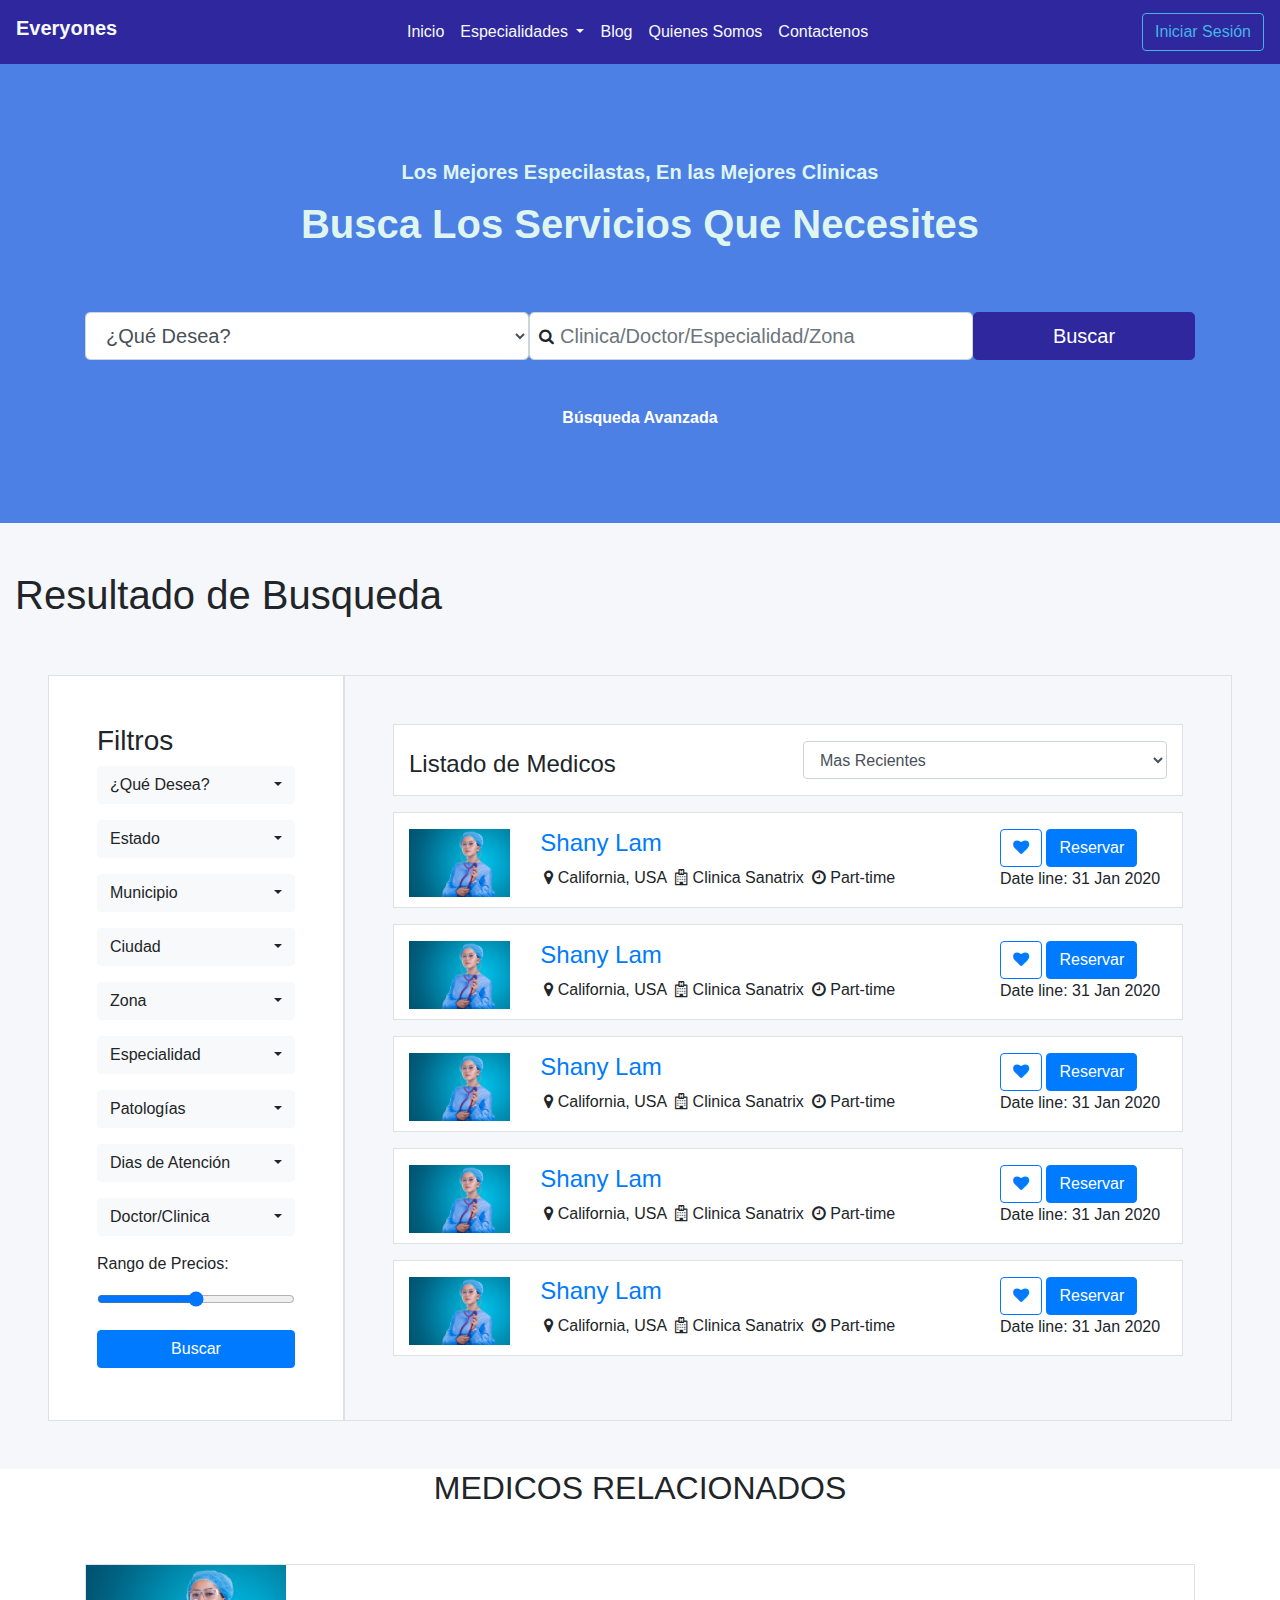
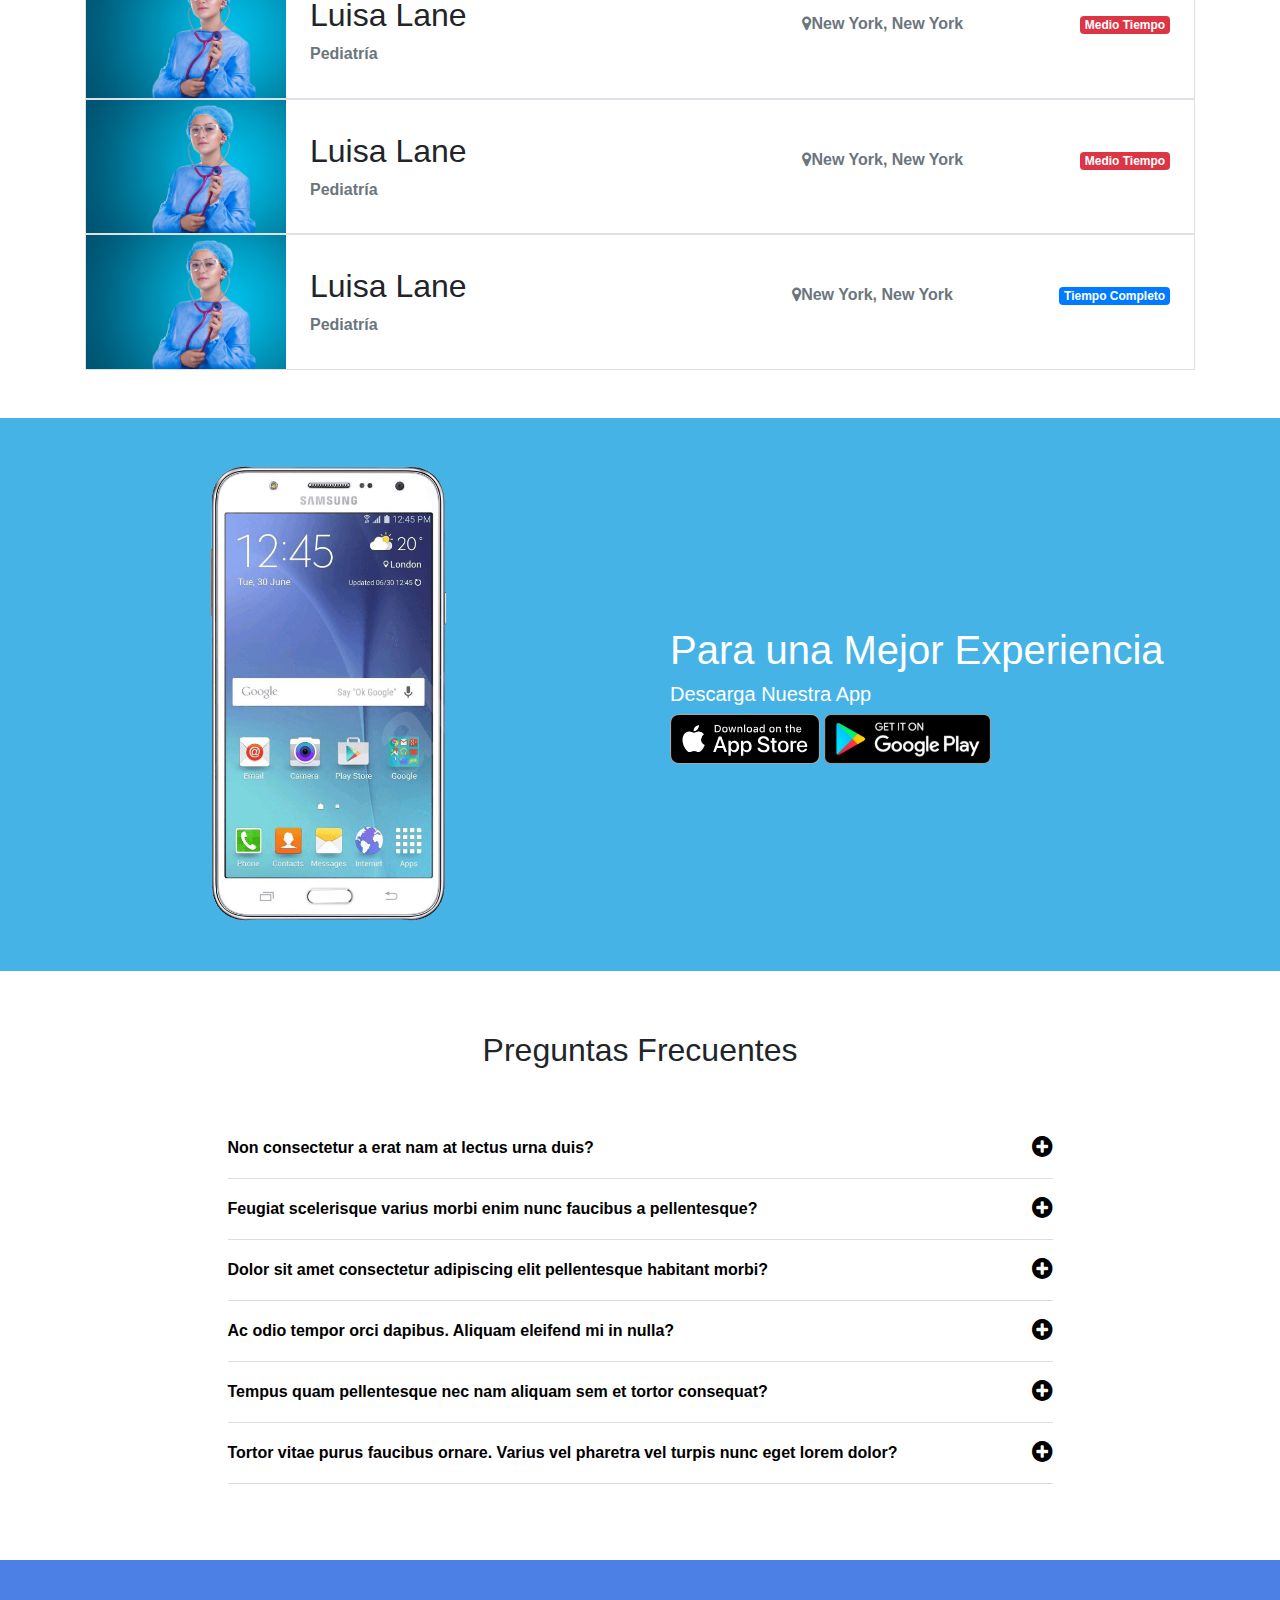
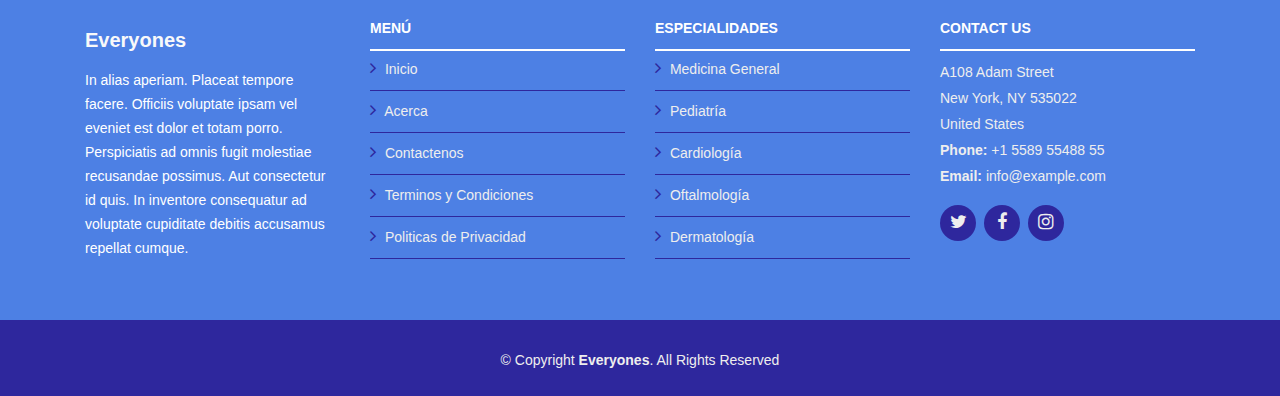
==== busqueda.html @ dac0812a "first commit" ====
<!DOCTYPE html>
<html lang="en">
<head>
    <meta charset="UTF-8">
    <meta name="viewport" content="width=device-width, initial-scale=1.0">
    <meta http-equiv="X-UA-Compatible" content="ie=edge">
    <!--<link rel="stylesheet" href="lib/chosen_v1.8.7/docsupport/style.css">
    <link rel="stylesheet" href="lib/chosen_v1.8.7/docsupport/prism.css">
    <link rel="stylesheet" href="lib/chosen_v1.8.7/chosen.css">-->
    <link rel="stylesheet" href="css/bootstrap-select.css">
    <link rel="stylesheet" href="css/bootstrap.min.css">
    <link rel="stylesheet" href="css/font-awesome.min.css">
    <link rel="stylesheet" href="css/slider.css">
    <link href="lib/owlcarousel/assets/owl.carousel.min.css" rel="stylesheet">
    <link rel="stylesheet" href="css/styles.css">
    <title>Document</title>
</head>
<body>

    <!--header navbar-->
    <nav class="navbar navbar-expand-lg navbar-dark  bg-color-1 sticky-top">
      <a class="navbar-brand h1 text-light font-weight-bold" href="#">Everyones</a>
      <button class="navbar-toggler" type="button" data-toggle="collapse" data-target="#navbarSupportedContent" aria-controls="navbarSupportedContent" aria-expanded="false" aria-label="Toggle navigation">
        <span class="navbar-toggler-icon"></span>
      </button>
    
      <div class="collapse navbar-collapse" id="navbarSupportedContent">
        <ul class="navbar-nav mx-auto">
          <li class="nav-item active ">
            <a class="nav-link text-light" href="#">Inicio <span class="sr-only">(current)</span></a>
          </li>
          <li class="nav-item dropdown">
                  <a class="nav-link dropdown-toggle text-light" href="#" id="navbarDropdown" role="button" data-toggle="dropdown" aria-haspopup="true" aria-expanded="false">
                    Especialidades
                  </a>
                  <div class="dropdown-menu bg-color-1" aria-labelledby="navbarDropdown">
                    <a class="dropdown-item text-light" href="busqueda.html">Medicina General</a>
                    <a class="dropdown-item text-light" href="busqueda.html">Cardíologia</a>
                    <a class="dropdown-item text-light" href="busqueda.html">Oftalmologia</a>
                    <a class="dropdown-item text-light" href="busqueda.html">Medicina Interna</a>
                    <a class="dropdown-item text-light" href="busqueda.html">Odontología</a>
                    <a class="dropdown-item text-light" href="busqueda.html">Pediatría</a>
                    
                  </div>
                </li>
          
          
          <li class="nav-item">
                  <a class="nav-link text-light" href="#">Blog</a>
          </li>
          <li class="nav-item">
                  <a class="nav-link text-light" href="quienes_somos.html">Quienes Somos</a>
          </li>
          <li class="nav-item">
                  <a class="nav-link text-light" href="#">Contactenos</a>
          </li>
          
          <li class="nav-item dropdown">
        </ul>
        <div class="form-inline my-2 my-lg-0">
          
          <button class="btn btn-outline-color-3 my-2 my-sm-0" data-toggle="modal" data-target="#exampleModal">Iniciar Sesión</button>
        </div>
      </div>
    </nav>
              <!--header navbar-->
              
              
              <!--Hero-->
              <div class="hero bg-color-2 py-5">
                <h5 class="text-center text-color-4 font-weight-bold mt-5">Los Mejores Especilastas, En las Mejores Clinicas</h5>
                <h1 class="text-center text-color-4 font-weight-bold mt-3">Busca Los Servicios Que Necesites</h1>
              
              <!--Buscador-->
                
                <div class="buscador mt-3  py-5 mx-auto text-center form-inline container">
                  
                 
                 <select name="" placeholder="" id="qDesea" class="form-control form-control-lg w-40">
                  <option hidden selected>¿Qué Desea?</option>
                  <option value="">Cita Medica</option>
                  <option value="">Examenes Medicos</option>
                </select> 
                <select name="" id="qCiudad" hidden class="form-control form-control-lg w-25">
                  <option hidden selected>¿En Cual Ciudad?</option>
                  <option value="">Caracas</option>
                  <option value="">Maracay</option>
                  <option value="">Valencia</option>
                  <option value="">La Guaira</option>
                  <option value="">Maracaibo</option>
                </select>
                <div class="form-group has-feedback w-40">
                  <i class="fa fa-search form-control-feedback"></i>
                  <input type="text" class="form-control form-control-lg espacio-lupa w-100" placeholder="Clinica/Doctor/Especialidad/Zona">
                </div>
                    <button class="btn btn-color-1 w-20 btn-lg">Buscar</button>
                </div>
                <h6 class="text-center text-color-4 font-weight-bold mb-5"><a href="" class="text-white">Búsqueda Avanzada</a></h6>
              </div>
              
                <!--Buscador-->

              </div>
              <!--Hero-->



              <div class="container-fluid detalle-busqueda bg-color-4"><!--Detalle Busqueda-->
                <h1 class="pt-5">Resultado de Busqueda</h1>
                <div class="row p-md-5">
                  <div class="col-lg-3 bg-white p-5 border">
                            <h3>Filtros</h3>
                            <form action="#" class="">
                                <div class="row">
                                  <div class="col-12">
                                    <div class="form-group">
                                        <select class="selectpicker form-control" data-live-search="true">
                                            <option option hidden selected>¿Qué Desea?</option>
                                            <option>Cita Medica</option>
                                            <option>Examenes Medicos</option>
                                        </select>
                                    </div>
                                </div>
                                
                                    <div class="col-12">
                                        <div class="form-group">
                                          <select class="selectpicker form-control" data-live-search="true">
                                            <option option hidden selected>Estado</option>
                                            <option>Distrito Capital</option>
                                            <option>Zulia</option>
                                            <option>Carabobo</option>
                                          </select>
                                        </div>
                                    </div>
                                    <div class="col-12">
                                      <div class="form-group">
                                        <select class="selectpicker form-control" data-live-search="true">
                                          <option option hidden selected>Municipio</option>
                                          <option>Libertador</option>
                                          <option>Chacao</option>
                                          <option>Sucre</option>
                                        </select>
                                      </div>
                                  </div>
                                  <div class="col-12">
                                    <div class="form-group">
                                      <select class="selectpicker form-control" data-live-search="true">
                                        <option option hidden selected>Ciudad</option>
                                            <option>Caracas</option>
                                            <option>Maracaibo</option>
                                        </select>
                                    </div>
                                </div>
                                <div class="col-12">
                                  <div class="form-group">
                                    <select class="selectpicker form-control" data-live-search="true">
                                          <option option hidden selected>Zona</option>
                                          <option>Chacao</option>
                                          <option>El Recreo</option>
                                      </select>
                                  </div>
                                </div>
                                    <div class="col-12">
                                        <div class="form-group">
                                          <select class="selectpicker form-control" data-live-search="true">
                                            <option option hidden selected>Especialidad</option>
                                                <option>Especialidad 2</option>
                                                <option>Especialidad 3</option>
                                            </select>
                                        </div>
                                    </div>
                                    <div class="col-12">
                                      <div class="form-group">
                                        <select class="selectpicker form-control" data-live-search="true">
                                            <option option hidden selected>Patologías</option>
                                              <option>Patologia 1</option>
                                              <option>Patologia 2</option>
                                              <option>Patologia 3</option>
                                          </select>
                                      </div>
                                  </div>
                                    
                                    <div class="col-12">
                                        <div class="form-group">
                                          <select class="selectpicker form-control" multiple data-live-search="true">
                                                <option hidden selected>Dias de Atención</option>
                                                <option>Lunes</option>
                                                <option>Martes</option>
                                            </select>
                                        </div>
                                    </div>
                                    
                                    <div class="col-12">
                                      <div class="form-group">
                                        <select class="selectpicker form-control" multiple data-live-search="true">
                                              <option hidden selected>Doctor/Clinica</option>
                                              <option>Clinica Avila</option>
                                              <option>Doctor Mengueche</option>
                                          </select>
                                      </div>
                                  </div>

                                    
                                    <div class="col-12">
                                        <label for="">Rango de Precios:</label>
                                        <input type="range" id="" readonly="" class="form-control">
                                    </div>
                                    
                                    <div class="col-12 mt-3">
                                      <button class="btn btn-primary btn-block" type="submit">Buscar</button>
                                  </div>
                                </div>
                            </form>   
                </div>

                <div class="col-lg-9 bg-color-4 p-5 border">
                  <div class="container bg-white pt-3 border">
                      <div class="row align-items-center ">
                          <div class="col-md-6">
                              <h4>Listado de Medicos</h4>
                          </div>
                          <div class="col-md-6">
                              <div class=" d-flex justify-content-end form-group">
                                  <select class="form-control">
                                      <option data-display="Most Recent">Mas Recientes</option>
                                      <option value="1">Marketer</option>
                                      <option value="2">Wordpress </option>
                                      <option value="4">Designer</option>
                                  </select>
                              </div>
                          </div>
                      </div>
                    </div>

                    <div class="container bg-white pt-3 border my-3">
                      <div class="row">
                    
                                <div class="col-2">
                                    <img src="img/nurse-2141808_1920.jpg" alt="" class="img-fluid">
                                </div>

                                <div class="col-7">
                                    <a href="job_details.html"><h4>Shany Lam</h4></a>
                                    <div class="links_locat d-flex align-items-center">
                                        <div class="px-1">
                                            <p> <i class="fa fa-map-marker"></i> California, USA</p>
                                        </div>
                                        <div class="px-1">
                                          <p> <i class="fa fa-hospital-o"></i> Clinica Sanatrix</p>
                                        </div>
                                        <div class="px-1">
                                            <p> <i class="fa fa-clock-o"></i> Part-time</p>
                                        </div>
                                    </div>
                                </div>

                                <div class="col-3">
                                    <div class="apply_now">
                                        <a class="btn btn-outline-primary" href="#"> <i class="fa fa-heart"></i> </a>
                                        <a href="job_details.html" class="btn btn-primary">Reservar</a>
                                    </div>
                                    <div class="date">
                                        <p>Date line: 31 Jan 2020</p>
                                    </div>
                                </div>
                        </div>   
                        </div>

                        <div class="container bg-white pt-3 border my-3">
                            <div class="row">
                          
                                      <div class="col-2">
                                          <img src="img/nurse-2141808_1920.jpg" alt="" class="img-fluid">
                                      </div>
      
                                      <div class="col-7">
                                          <a href="job_details.html"><h4>Shany Lam</h4></a>
                                          <div class="links_locat d-flex align-items-center">
                                            <div class="px-1">
                                                <p> <i class="fa fa-map-marker"></i> California, USA</p>
                                            </div>
                                            <div class="px-1">
                                              <p> <i class="fa fa-hospital-o"></i> Clinica Sanatrix</p>
                                            </div>
                                            <div class="px-1">
                                                <p> <i class="fa fa-clock-o"></i> Part-time</p>
                                            </div>
                                        </div>
                                      </div>
      
                                      <div class="col-3">
                                          <div class="apply_now">
                                              <a class="btn btn-outline-primary" href="#"> <i class="fa fa-heart"></i> </a>
                                              <a href="job_details.html" class="btn btn-primary">Reservar</a>
                                          </div>
                                          <div class="date">
                                              <p>Date line: 31 Jan 2020</p>
                                          </div>
                                      </div>
                              </div>   
                              </div>

                              <div class="container bg-white pt-3 border my-3">
                                  <div class="row">
                                
                                            <div class="col-2">
                                                <img src="img/nurse-2141808_1920.jpg" alt="" class="img-fluid">
                                            </div>
            
                                            <div class="col-7">
                                                <a href="job_details.html"><h4>Shany Lam</h4></a>
                                                <div class="links_locat d-flex align-items-center">
                                                  <div class="px-1">
                                                      <p> <i class="fa fa-map-marker"></i> California, USA</p>
                                                  </div>
                                                  <div class="px-1">
                                                    <p> <i class="fa fa-hospital-o"></i> Clinica Sanatrix</p>
                                                  </div>
                                                  <div class="px-1">
                                                      <p> <i class="fa fa-clock-o"></i> Part-time</p>
                                                  </div>
                                              </div>
                                            </div>
            
                                            <div class="col-3">
                                                <div class="apply_now">
                                                    <a class="btn btn-outline-primary" href="#"> <i class="fa fa-heart"></i> </a>
                                                    <a href="job_details.html" class="btn btn-primary">Reservar</a>
                                                </div>
                                                <div class="date">
                                                    <p>Date line: 31 Jan 2020</p>
                                                </div>
                                            </div>
                                    </div>   
                                    </div>

                                    <div class="container bg-white pt-3 border my-3">
                                        <div class="row">
                                      
                                                  <div class="col-2">
                                                      <img src="img/nurse-2141808_1920.jpg" alt="" class="img-fluid">
                                                  </div>
                  
                                                  <div class="col-7">
                                                      <a href="job_details.html"><h4>Shany Lam</h4></a>
                                                      <div class="links_locat d-flex align-items-center">
                                                        <div class="px-1">
                                                            <p> <i class="fa fa-map-marker"></i> California, USA</p>
                                                        </div>
                                                        <div class="px-1">
                                                          <p> <i class="fa fa-hospital-o"></i> Clinica Sanatrix</p>
                                                        </div>
                                                        <div class="px-1">
                                                            <p> <i class="fa fa-clock-o"></i> Part-time</p>
                                                        </div>
                                                    </div>
                                                  </div>
                  
                                                  <div class="col-3">
                                                      <div class="apply_now">
                                                          <a class="btn btn-outline-primary" href="#"> <i class="fa fa-heart"></i> </a>
                                                          <a href="job_details.html" class="btn btn-primary">Reservar</a>
                                                      </div>
                                                      <div class="date">
                                                          <p>Date line: 31 Jan 2020</p>
                                                      </div>
                                                  </div>
                                          </div>   
                                          </div>

                                          <div class="container bg-white pt-3 border my-3">
                                              <div class="row">
                                            
                                                        <div class="col-2">
                                                            <img src="img/nurse-2141808_1920.jpg" alt="" class="img-fluid">
                                                        </div>
                        
                                                        <div class="col-7">
                                                            <a href="job_details.html"><h4>Shany Lam</h4></a>
                                                            <div class="links_locat d-flex align-items-center">
                                                              <div class="px-1">
                                                                  <p> <i class="fa fa-map-marker"></i> California, USA</p>
                                                              </div>
                                                              <div class="px-1">
                                                                <p> <i class="fa fa-hospital-o"></i> Clinica Sanatrix</p>
                                                              </div>
                                                              <div class="px-1">
                                                                  <p> <i class="fa fa-clock-o"></i> Part-time</p>
                                                              </div>
                                                          </div>
                                                        </div>
                        
                                                        <div class="col-3">
                                                            <div class="apply_now">
                                                                <a class="btn btn-outline-primary" href="#"> <i class="fa fa-heart"></i> </a>
                                                                <a href="job_details.html" class="btn btn-primary">Reservar</a>
                                                            </div>
                                                            <div class="date">
                                                                <p>Date line: 31 Jan 2020</p>
                                                            </div>
                                                        </div>
                                                </div>   
                                                </div>















                      </div>

                    </div>
                  

                </div>

                </div>
                
              </div><!--Detalle Busqueda-->

              <!--Medicos Relacionados-->
              <section class="recomendados" id="">
                <div class="container">
          
                  <div class="row mb-5 justify-content-center">
                    <div class="col-md-7 text-center">
                      <h2 class=" mb-2 text-uppercase">Medicos Relacionados</h2>
                    </div>
                  </div>
                  
                  <ul class="mb-5 pl-0 ">
                    <li class=" d-block d-sm-flex pb-3 pb-sm-0 align-items-center border">
                      <a href="#"></a>
                      <div class="logo">
                        <img src="img/nurse-2141808_1920.jpg" alt="Image" class="img-fluid">
                      </div>
          
                      <div class=" d-sm-flex w-100 justify-content-between mx-4">
                        <div class=" w-50 mb-3 mb-sm-0">
                          <h2>Luisa Lane</h2>
                          <strong class="text-muted">Pediatría</strong>
                        </div>
                        <div class=" mb-3 mb-sm-0  w-25 py-3">
                          <i class="fa fa-map-marker text-muted"> </i><strong class="text-muted">New York, New York</strong> 
                        </div>
                        <div class="py-3">
                          <span class="badge badge-danger">Medio Tiempo</span>
                        </div>
                      </div>
                      
                    </li>

                    <li class=" d-block d-sm-flex pb-3 pb-sm-0 align-items-center border">
                      <a href="#"></a>
                      <div class="logo">
                        <img src="img/nurse-2141808_1920.jpg" alt="Image" class="img-fluid">
                      </div>
          
                      <div class=" d-sm-flex w-100 justify-content-between mx-4">
                        <div class=" w-50 mb-3 mb-sm-0">
                          <h2>Luisa Lane</h2>
                          <strong class="text-muted">Pediatría</strong>
                        </div>
                        <div class=" mb-3 mb-sm-0  w-25 py-3">
                          <i class="fa fa-map-marker text-muted"> </i><strong class="text-muted">New York, New York</strong> 
                        </div>
                        <div class="py-3">
                          <span class="badge badge-danger">Medio Tiempo</span>
                        </div>
                      </div>
                      
                    </li>

                    <li class=" d-block d-sm-flex pb-3 pb-sm-0 align-items-center border">
                      <a href="#"></a>
                      <div class="logo">
                        <img src="img/nurse-2141808_1920.jpg" alt="Image" class="img-fluid">
                      </div>
          
                      <div class=" d-sm-flex w-100 justify-content-between mx-4">
                        <div class=" w-50 mb-3 mb-sm-0">
                          <h2>Luisa Lane</h2>
                          <strong class="text-muted">Pediatría</strong>
                        </div>
                        <div class=" mb-3 mb-sm-0  w-25 py-3">
                          <i class="fa fa-map-marker text-muted"> </i><strong class="text-muted">New York, New York</strong> 
                        </div>
                        <div class="py-3">
                          <span class="badge badge-primary">Tiempo Completo</span>
                        </div>
                      </div>
                      
                    </li>
                      
                  </ul>
          
                  
          
                </div>
              </section>
              <!--Medicos Relacionados-->
              
    

              

              
              


              

                


              
              <div class="container-fluid py-5 app-banner bg-color-3"><!--App Banner-->
                <div class="row">
                  <div class="col-md-6">
                    <img src="img/image1.png" alt="" srcset="" class="img-fluid">
                  </div>
                  <div class="col-md-6 my-md-auto">
                    <div class="col-12">
                      <h1 class="text-white text-center text-md-left">Para una Mejor Experiencia</h1>
                      <h5 class="text-white text-center text-md-left">Descarga Nuestra App</h5>
                    </div>
                    
                    
                      <div class="col-12 text-center text-md-left">
                          <img src="img/apple-store_app-store-es.svg" alt="" srcset="" class="img-fluid">
                          <img src="img/play-store_play-store-es.svg" alt="" srcset="" class="img-fluid">
                      </div>
                      
                    
                    
                    
                  </div>
                </div>
              </div><!--App Banner-->



              <section id="faq" class="wow fadeInUp">

                <div class="container">
          
                  <div class="section-header">
                    <h2 class="text-center mb-5">Preguntas Frecuentes </h2>
                  </div>
          
                  <div class="row justify-content-center">
                    <div class="col-lg-9">
                        <ul id="faq-list">
          
                          <li>
                            <a data-toggle="collapse" class="collapsed" href="#faq1">Non consectetur a erat nam at lectus urna duis? <i class="fa fa-minus-circle"></i></a>
                            <div id="faq1" class="collapse" data-parent="#faq-list">
                              <p>
                                Feugiat pretium nibh ipsum consequat. Tempus iaculis urna id volutpat lacus laoreet non curabitur gravida. Venenatis lectus magna fringilla urna porttitor rhoncus dolor purus non.
                              </p>
                            </div>
                          </li>
                
                          <li>
                            <a data-toggle="collapse" href="#faq2" class="collapsed">Feugiat scelerisque varius morbi enim nunc faucibus a pellentesque? <i class="fa fa-minus-circle"></i></a>
                            <div id="faq2" class="collapse" data-parent="#faq-list">
                              <p>
                                Dolor sit amet consectetur adipiscing elit pellentesque habitant morbi. Id interdum velit laoreet id donec ultrices. Fringilla phasellus faucibus scelerisque eleifend donec pretium. Est pellentesque elit ullamcorper dignissim. Mauris ultrices eros in cursus turpis massa tincidunt dui.
                              </p>
                            </div>
                          </li>
                
                          <li>
                            <a data-toggle="collapse" href="#faq3" class="collapsed">Dolor sit amet consectetur adipiscing elit pellentesque habitant morbi? <i class="fa fa-minus-circle"></i></a>
                            <div id="faq3" class="collapse" data-parent="#faq-list">
                              <p>
                                Eleifend mi in nulla posuere sollicitudin aliquam ultrices sagittis orci. Faucibus pulvinar elementum integer enim. Sem nulla pharetra diam sit amet nisl suscipit. Rutrum tellus pellentesque eu tincidunt. Lectus urna duis convallis convallis tellus. Urna molestie at elementum eu facilisis sed odio morbi quis
                              </p>
                            </div>
                          </li>
                
                          <li>
                            <a data-toggle="collapse" href="#faq4" class="collapsed">Ac odio tempor orci dapibus. Aliquam eleifend mi in nulla? <i class="fa fa-minus-circle"></i></a>
                            <div id="faq4" class="collapse" data-parent="#faq-list">
                              <p>
                                Dolor sit amet consectetur adipiscing elit pellentesque habitant morbi. Id interdum velit laoreet id donec ultrices. Fringilla phasellus faucibus scelerisque eleifend donec pretium. Est pellentesque elit ullamcorper dignissim. Mauris ultrices eros in cursus turpis massa tincidunt dui.
                              </p>
                            </div>
                          </li>
                
                          <li>
                            <a data-toggle="collapse" href="#faq5" class="collapsed">Tempus quam pellentesque nec nam aliquam sem et tortor consequat? <i class="fa fa-minus-circle"></i></a>
                            <div id="faq5" class="collapse" data-parent="#faq-list">
                              <p>
                                Molestie a iaculis at erat pellentesque adipiscing commodo. Dignissim suspendisse in est ante in. Nunc vel risus commodo viverra maecenas accumsan. Sit amet nisl suscipit adipiscing bibendum est. Purus gravida quis blandit turpis cursus in
                              </p>
                            </div>
                          </li>
                
                          <li>
                            <a data-toggle="collapse" href="#faq6" class="collapsed">Tortor vitae purus faucibus ornare. Varius vel pharetra vel turpis nunc eget lorem dolor? <i class="fa fa-minus-circle"></i></a>
                            <div id="faq6" class="collapse" data-parent="#faq-list">
                              <p>
                                Laoreet sit amet cursus sit amet dictum sit amet justo. Mauris vitae ultricies leo integer malesuada nunc vel. Tincidunt eget nullam non nisi est sit amet. Turpis nunc eget lorem dolor sed. Ut venenatis tellus in metus vulputate eu scelerisque. Pellentesque diam volutpat commodo sed egestas egestas fringilla phasellus faucibus. Nibh tellus molestie nunc non blandit massa enim nec.
                              </p>
                            </div>
                          </li>
                
                        </ul>
                    </div>
                  </div>
          
                </div>
          
              </section>

              <!--==========================
    Footer
  ============================-->
  <footer id="footer">
    <div class="footer-top">
      <div class="container">
        <div class="row">

          <div class="col-lg-3 col-md-6 footer-info">
            <a class="navbar-brand h1 text-light font-weight-bold" href="#">Everyones</a>
            <p>In alias aperiam. Placeat tempore facere. Officiis voluptate ipsam vel eveniet est dolor et totam porro. Perspiciatis ad omnis fugit molestiae recusandae possimus. Aut consectetur id quis. In inventore consequatur ad voluptate cupiditate debitis accusamus repellat cumque.</p>
          </div>

          <div class="col-lg-3 col-md-6 footer-links">
            <h4>Menú</h4>
            <ul>
              <li><i class="fa fa-angle-right"></i> <a href="#">Inicio</a></li>
              <li><i class="fa fa-angle-right"></i> <a href="#">Acerca</a></li>
              <li><i class="fa fa-angle-right"></i> <a href="#">Contactenos</a></li>
              <li><i class="fa fa-angle-right"></i> <a href="#">Terminos y Condiciones</a></li>
              <li><i class="fa fa-angle-right"></i> <a href="#">Politicas de Privacidad</a></li>
            </ul>
          </div>

          <div class="col-lg-3 col-md-6 footer-links">
            <h4>Especialidades</h4>
            <ul>
              <li><i class="fa fa-angle-right"></i> <a href="#">Medicina General</a></li>
              <li><i class="fa fa-angle-right"></i> <a href="#">Pediatría</a></li>
              <li><i class="fa fa-angle-right"></i> <a href="#">Cardiología</a></li>
              <li><i class="fa fa-angle-right"></i> <a href="#">Oftalmología</a></li>
              <li><i class="fa fa-angle-right"></i> <a href="#">Dermatología</a></li>
            </ul>
          </div>

          <div class="col-lg-3 col-md-6 footer-contact">
            <h4>Contact Us</h4>
            <p>
              A108 Adam Street <br>
              New York, NY 535022<br>
              United States <br>
              <strong>Phone:</strong> +1 5589 55488 55<br>
              <strong>Email:</strong> info@example.com<br>
            </p>

            <div class="social-links">
              <a href="#" class="twitter"><i class="fa fa-twitter"></i></a>
              <a href="#" class="facebook"><i class="fa fa-facebook"></i></a>
              <a href="#" class="instagram"><i class="fa fa-instagram"></i></a>
              
            </div>

          </div>

        </div>
      </div>
    </div>

    <div class="container">
      <div class="copyright">
        &copy; Copyright <strong>Everyones</strong>. All Rights Reserved
      </div>
      
    </div>
  </footer><!-- #footer -->


              
          <!-- Modal -->
          <div class="modal fade" id="exampleModal" tabindex="-1" role="dialog" aria-labelledby="exampleModalLabel" aria-hidden="true">
            <div class="modal-dialog" role="document">
                <div class="modal-content">
                    <div class="modal-header">
                        <button type="button" class="close" data-dismiss="modal" aria-label="Close">
                        <span aria-hidden="true">&times;</span>
                        </button>
                    </div>
                    <div class="modal-body">
                            <h1 class="text-center font-weight-bold my-2">Everyones</h1>
                            <h6 class="text-center mb-3">Ingresa con tus credenciales para administrar tus opciones</h6>
                            <div class="col-12 form-group bloquedatos py-5">
                                <label for="usuario" class="text-light">Nombre de Usuario</label>
                                <input type="text" name="usuario" id="usuario" class="form-control">
                                <label for="contrasena" class="text-light mt-2">Contraseña</label>
                                <input type="Contraseña" name="contrasena" id="contrasena" class="form-control">
                                <button class="btn btn-primary my-3 btn-block font-weight-bold">INGRESAR</button>
                                <a href="#"><p class="text-center text-light text">Olvide mi Contraseña</p></a>
                            </div>
                            <h6 class="text-center">¿Aun no tiene cuenta?</h6>
                            <a href="#"><h6 class="text-center text-primary" >Registrese aquí.</h6></a>        
                    </div>
                    
                </div>
            </div>
        </div>








              <!-- Modal -->
<!-- Modal -->
<div class="modal fade" id="exampleModalLong" tabindex="-1" role="dialog" aria-labelledby="exampleModalLongTitle" aria-hidden="true">
    <div class="modal-dialog" role="document">
        <div class="modal-content">
            <div class="modal-header">
                <h5 class="modal-title mx-auto" id="exampleModalLongTitle">Reserva Con Los Mejores</h5>
                
            </div>
            <div class="modal-body">
              <div class="">
                  <p class="text-center"><label for="nombre" class="font-weight-bold">Nombre</label></p>
                  <input type="text" name="nombre" id="nombre" class="form-control">
              </div>
              <div class="">
                  <p class="text-center"><label for="apellido" class="font-weight-bold">Apellido</label></p>
                  <input type="text" name="apellido" id="apellido" class="form-control">
              </div>
              <div class="">
                  <p class="text-center"><label for="cedula" class="font-weight-bold">Cédula</label></p>
                  <input type="number" name="cedula" id="cedula" class="form-control">
              </div>
              <div class="">
                  <p class="text-center"><label for="email" class="font-weight-bold">Email</label></p>
                  <input type="email" name="email" id="email" class="form-control">
              </div>
              <div class="">
                  <p class="text-center"><label for="fReserva" class="font-weight-bold">Fecha de Reserva</label></p>
                  <input type="date" name="fReserva" id="fReserva" class="form-control">
              </div>
              <center class="mt-3">
                <input type="submit" value="Continuar" class="btn btn-primary mx-auto">
              </center>
              
            </div>
            
        </div>
    </div>
</div>
<!--
    <script src="lib/chosen_v1.8.7/docsupport/jquery-3.2.1.min.js"></script>
    <script src="lib/chosen_v1.8.7/chosen.jquery.js"></script>
    <script src="lib/chosen_v1.8.7/docsupport/prism.js"></script>
    <script src="lib/chosen_v1.8.7/docsupport/prism.js"></script>
    <script src="lib/chosen_v1.8.7/docsupport/init.js"></script>-->
    <script src="js/jquery.slim.js"></script>
    <script src="https://cdnjs.cloudflare.com/ajax/libs/popper.js/1.12.9/umd/popper.min.js" integrity="sha384-ApNbgh9B+Y1QKtv3Rn7W3mgPxhU9K/ScQsAP7hUibX39j7fakFPskvXusvfa0b4Q" crossorigin="anonymous"></script>
    
    <script src="js/bootstrap.min.js"></script>
    <script src="js/slider.js"></script>
    <script src="lib/owlcarousel/owl.carousel.min.js"></script>
    <script src="js/buscador.js"></script>
    <script src="js/bootstrap-select.js"></script>
    <script src="js/scripts.js"></script>
    <script>
      
    </script>
    
</body>
</html>
---- lib/chosen_v1.8.7/docsupport/style.css ----
/* Reset */
html, body, div, span, object, iframe, h1, h2, h3, h4, h5, h6, p, blockquote, pre, abbr, address, cite, code, del, dfn, em, img, ins, kbd, q, samp, small, strong, sub, sup, var, b, i, dl, dt, dd, ol, ul, li, fieldset, form, label, legend, table, caption, tbody, tfoot, thead, tr, th, td, article, aside, canvas, details, figcaption, figure, footer, header, hgroup, menu, nav, section, summary, time, mark, audio, video { margin: 0; padding: 0; border: 0; font-size: 100%; font: inherit; vertical-align: baseline; }

article, aside, details, figcaption, figure, footer, header, hgroup, menu, nav, section { display: block; }

blockquote, q { quotes: none; }
blockquote:before, blockquote:after, q:before, q:after { content: ""; content: none; }
ins { background-color: #ff9; color: #000; text-decoration: none; }
mark { background-color: #ff9; color: #000; font-style: italic; font-weight: bold; }
del { text-decoration: line-through; }
abbr[title], dfn[title] { border-bottom: 1px dotted; cursor: help; }
table { border-collapse: collapse; border-spacing: 0; }
hr { display: block; height: 1px; border: 0; border-top: 1px solid #ccc; margin: 1em 0; padding: 0; }
input, select { vertical-align: middle; }

body { font:13px/1.231 sans-serif; *font-size:small; } /* Hack retained to preserve specificity */
select, input, textarea, button { font:99% sans-serif; }
pre, code, kbd, samp { font-family: monospace, sans-serif; }


body { background: #EEE; color: #444; line-height: 1.4em; }

header h1 { color: black; font-size: 2em; line-height: 1.1em; display: inline-block; height: 27px; margin: 20px 0 25px; }
header h1 small { font-size: 0.6em; }

div#content { background: white; border: 1px solid #ccc; border-width: 0 1px 1px; margin: 0 auto; padding: 40px 50px 40px; width: 738px; }

footer { color: #999; padding-top: 40px; font-size: 0.8em; text-align: center; }

body { font-family: sans-serif; font-size: 1em; }

p { margin: 0 0 .7em; max-width: 700px; }
table+p { margin-top: 1em; }

h2 { border-bottom: 1px solid #ccc; font-size: 1.2em; margin: 3em 0 1em 0; font-weight: bold;}
h3 { font-weight: bold; }

h2.intro { border-bottom: none; font-size: 1em; font-weight: normal; margin-top:0; }

ul li { list-style: disc; margin-left: 1em; margin-bottom: 1.25em; }
ol li { margin-left: 1.25em; }
ol ul, ul ul { margin: .25em 0 0; }
ol ul li, ul ul li { list-style-type: circle; margin: 0 0 .25em 1em; }

li > p { margin-top: .25em; }

div.side-by-side { width: 100%; margin-bottom: 1em; }
div.side-by-side > div { float: left; width: 49%; }
div.side-by-side > div > em { margin-bottom: 10px; display: block; }

.faqs em { display: block; }

.clearfix:after {
  content: "\0020";
  display: block;
  height: 0;
  clear: both;
  overflow: hidden;
  visibility: hidden;
}

a { color: #F36C00; outline: none; text-decoration: none; }
a:hover { text-decoration: underline; }

ul.credits li { margin-bottom: .25em; }

strong { font-weight: bold; }
i { font-style: italic; }

.button {
  background: #fafafa;
  background: -webkit-linear-gradient(top, #ffffff, #eeeeee);
  background: -moz-linear-gradient(top, #ffffff, #eeeeee);
  background: -o-linear-gradient(top, #ffffff, #eeeeee);
  background: linear-gradient(to bottom, #ffffff, #eeeeee);
  border: 1px solid #bbbbbb;
  border-radius: 4px;
  box-shadow: inset 0 1px 1px rgba(255, 255, 255, 0.2);
  color: #555555;
  cursor: pointer;
  display: inline-block;
  font-family: "Helvetica Neue", Arial, Verdana, "Nimbus Sans L", sans-serif;
  font-size: 13px;
  font-weight: 500;
  height: 31px;
  line-height: 28px;
  outline: none;
  padding: 0 13px;
  text-shadow: 0 1px 0 white;
  text-decoration: none;
  vertical-align: middle;
  white-space: nowrap;
  -webkit-font-smoothing: antialiased;
  -webkit-box-sizing: border-box;
  -moz-box-sizing: border-box;
  box-sizing: border-box;
}

.button-blue {
  background: #1385e5;
  background: -webkit-linear-gradient(top, #53b2fc, #1385e5);
  background: -moz-linear-gradient(top, #53b2fc, #1385e5);
  background: -o-linear-gradient(top, #53b2fc, #1385e5);
  background: linear-gradient(to bottom, #53b2fc, #1385e5);
  border-color: #075fa9;
  color: white;
  font-weight: bold;
  text-shadow: 0 -1px 0 rgba(0, 0, 0, 0.4);
}


/* Tweak navbar brand link to be super sleek
-------------------------------------------------- */
.oss-bar {
  top: 0;
  right: 20px;
  position: fixed;
  z-index: 1030;
}
.oss-bar ul {
  float: right;
  margin: 0;
  list-style: none;
}
.oss-bar ul li {
  list-style: none;
  float: left;
  line-height: 0;
  margin: 0;
}
.oss-bar ul li a {
   -moz-box-sizing:    border-box;
  -webkit-box-sizing: border-box;
  -ms-box-sizing:     border-box;
   box-sizing:        border-box;
  border: 0;
  margin-top: -10px;
  display: block;
  height: 58px;
  background: #F36C00 url(oss-credit.png) no-repeat 20px 22px;
  padding: 22px 20px 12px 20px;
  text-indent: 120%; /* stupid padding */
  white-space: nowrap;
  overflow: hidden;
  -webkit-transition: all 0.10s ease-in-out;
  -moz-transition: all 0.10s ease-in-out;
  transition: all 0.15s ease-in-out;
}
.oss-bar ul li a:hover {
  margin-top: 0px;
}
.oss-bar a.harvest {
  width: 196px;
  background-color: #F36C00;
  background-position: -142px 22px;
  padding-right: 22px; /* optical illusion */
}
.oss-bar a.fork {
  width: 162px;
  background-color: #333333;
}

.docs-table th, .docs-table td {
  border: 1px solid #000;
  padding: 4px 6px;
  white-space: nowrap;
}

.docs-table td:last-child {
  white-space: normal;
}

.docs-table th {
  font-weight: bold;
  text-align: left;
}

#content pre[class*=language-] {
  font-size: 14px;
  margin-bottom: 20px;
}

#content pre[class*=language-] code {
  font-size: 14px;
  padding: 0;
}

#content code[class*=language-] {
  font-size: 12px;
  padding: 2px 4px;
}

.anchor {
  color: inherit;
  position: relative;
}

.anchor:hover {
  background: url([data-uri]) 0 50% no-repeat;
  background-size: 21px 9px;
  margin-left: -27px;
  padding-left: 27px;
  text-decoration: none;
}

.select,
.chosen-select,
.chosen-select-no-single,
.chosen-select-no-results,
.chosen-select-deselect,
.chosen-select-rtl,
.chosen-select-width {
  width: 350px;
}

.jquery-version-refer {
  margin-top: 40px;
  font-style: italic;
}
---- lib/chosen_v1.8.7/docsupport/prism.css ----
/**
 * okaidia theme for JavaScript, CSS and HTML
 * Loosely based on Monokai textmate theme by http://www.monokai.nl/
 * @author ocodia
 */

code[class*="language-"],
pre[class*="language-"] {
	color: #f8f8f2;
	text-shadow: 0 1px rgba(0,0,0,0.3);
	font-family: Consolas, Monaco, 'Andale Mono', monospace;
	direction: ltr;
	text-align: left;
	white-space: pre;
	word-spacing: normal;
	
	-moz-tab-size: 4;
	-o-tab-size: 4;
	tab-size: 4;
	
	-webkit-hyphens: none;
	-moz-hyphens: none;
	-ms-hyphens: none;
	hyphens: none;
}

/* Code blocks */
pre[class*="language-"] {
	padding: 1em;
	margin: .5em 0;
	overflow: auto;	
	border-radius: 0.3em;
}

:not(pre) > code[class*="language-"],
pre[class*="language-"] {
	background: #272822;
}

/* Inline code */
:not(pre) > code[class*="language-"] {
	padding: .1em;
	border-radius: .3em;
}

.token.comment,
.token.prolog,
.token.doctype,
.token.cdata {
	color: slategray;
}

.token.punctuation {
	color: #f8f8f2;
}

.namespace {
	opacity: .7;
}

.token.property,
.token.tag {
	color: #f92672;
}

.token.boolean,
.token.number{
	color: #ae81ff;
}

.token.selector,
.token.attr-name,
.token.string {
	color: #a6e22e;
}


.token.operator,
.token.entity,
.token.url,
.language-css .token.string,
.style .token.string {
	color: #f8f8f2;
}

.token.atrule,
.token.attr-value
{
	color: #e6db74;
}


.token.keyword{
color: #66d9ef;
}

.token.regex,
.token.important {
	color: #fd971f;
}

.token.important {
	font-weight: bold;
}

.token.entity {
	cursor: help;
}
---- css/slider.css ----
/* Tablet and up */

@media screen and (min-width: 768px) {
    .carousel-inner .active,
    .carousel-inner .active+.carousel-item {
      display: block;
    }
    .carousel-inner .carousel-item.active:not(.carousel-item-right):not(.carousel-item-left),
    .carousel-inner .carousel-item.active:not(.carousel-item-right):not(.carousel-item-left)+.carousel-item {
      -webkit-transition: none;
      transition: none;
    }
    .carousel-inner .carousel-item-next,
    .carousel-inner .carousel-item-prev {
      position: relative;
      -webkit-transform: translate3d(0, 0, 0);
      transform: translate3d(0, 0, 0);
    }
    .carousel-inner .active.carousel-item+.carousel-item+.carousel-item+.carousel-item {
      position: absolute;
      top: 0;
      right: -50%;
      z-index: -1;
      display: block;
      visibility: visible;
    }
    /* left or forward direction */
    .active.carousel-item-left+.carousel-item-next.carousel-item-left,
    .carousel-item-next.carousel-item-left+.carousel-item {
      position: relative;
      -webkit-transform: translate3d(-100%, 0, 0);
      transform: translate3d(-100%, 0, 0);
      visibility: visible;
    }
    /* farthest right hidden item must be abso position for animations */
    .carousel-inner .carousel-item-prev.carousel-item-right {
      position: absolute;
      top: 0;
      left: 0;
      z-index: -1;
      display: block;
      visibility: visible;
    }
    /* right or prev direction */
    .active.carousel-item-right+.carousel-item-prev.carousel-item-right,
    .carousel-item-prev.carousel-item-right+.carousel-item {
      position: relative;
      -webkit-transform: translate3d(100%, 0, 0);
      transform: translate3d(100%, 0, 0);
      visibility: visible;
      display: block;
      visibility: visible;
    }
  }
  
  /* Desktop and up */
  
  @media screen and (min-width: 992px) {
    .carousel-inner .active,
    .carousel-inner .active+.carousel-item,
    .carousel-inner .active+.carousel-item+.carousel-item {
      display: block;
    }
    .carousel-inner .carousel-item.active:not(.carousel-item-right):not(.carousel-item-left),
    .carousel-inner .carousel-item.active:not(.carousel-item-right):not(.carousel-item-left)+.carousel-item,
    .carousel-inner .carousel-item.active:not(.carousel-item-right):not(.carousel-item-left)+.carousel-item+.carousel-item {
      -webkit-transition: none;
      transition: none;
    }
    .carousel-inner .carousel-item-next,
    .carousel-inner .carousel-item-prev {
      position: relative;
      -webkit-transform: translate3d(0, 0, 0);
      transform: translate3d(0, 0, 0);
    }
    .carousel-inner .active.carousel-item+.carousel-item+.carousel-item+.carousel-item {
      position: absolute;
      top: 0;
      right: -33.3333%;
      z-index: -1;
      display: block;
      visibility: visible;
    }
    /* left or forward direction */
    .active.carousel-item-left+.carousel-item-next.carousel-item-left,
    .carousel-item-next.carousel-item-left+.carousel-item,
    .carousel-item-next.carousel-item-left+.carousel-item+.carousel-item,
    .carousel-item-next.carousel-item-left+.carousel-item+.carousel-item+.carousel-item {
      position: relative;
      -webkit-transform: translate3d(-100%, 0, 0);
      transform: translate3d(-100%, 0, 0);
      visibility: visible;
    }
    /* farthest right hidden item must be abso position for animations */
    .carousel-inner .carousel-item-prev.carousel-item-right {
      position: absolute;
      top: 0;
      left: 0;
      z-index: -1;
      display: block;
      visibility: visible;
    }
    /* right or prev direction */
    .active.carousel-item-right+.carousel-item-prev.carousel-item-right,
    .carousel-item-prev.carousel-item-right+.carousel-item,
    .carousel-item-prev.carousel-item-right+.carousel-item+.carousel-item,
    .carousel-item-prev.carousel-item-right+.carousel-item+.carousel-item+.carousel-item {
      position: relative;
      -webkit-transform: translate3d(100%, 0, 0);
      transform: translate3d(100%, 0, 0);
      visibility: visible;
      display: block;
      visibility: visible;
    }
  }
---- css/styles.css ----
body{
     background: #fff;
}

/*background personalizados*/

.bg-color-1{
     background-color: #2e279d;
}
.bg-color-2{
     background-color: #4d80e4;
}
.bg-color-3{
     background-color: #46b3e6;
}
.bg-color-4{
     background-color: #f5f7fa;
}
.mision-bg{
  background-image: url(../img/face-mask-4986596_1280.jpg);
  background-repeat: no-repeat;
    background-position: center center;
    background-size:cover;
}
.vision-bg{
  background-image: url(../img/doctor-650534_1280.jpg);
  background-repeat: no-repeat;
    background-position: center center;
    background-size:cover;
}
/*btn personalizados*/

.btn-color-1{color:#fff;background-color:#2e279d;border-color:#2e279d}






.btn-outline-color-3{color:#46b3e6;background-color:transparent;
     background-image:none;
     border-color:#46b3e6}
.btn-outline-color-3:hover{color:#fff;background-color:#46b3e6;
     border-color:#46b3e6}

.btn-outline-color-3.disabled,.btn-outline-color-3:disabled{color:#46b3e6;
     background-color:transparent}
.btn-outline-color-3:not(:disabled):not(.disabled).active,.btn-outline-color-3:not(:disabled):not(.disabled):active,.show>.btn-outline-color-3.dropdown-toggle{color:#fff;background-color:#46b3e6;border-color:#46b3e6}.btn-outline-color-3:not(:disabled):not(.disabled).active:focus,.btn-outline-color-3:not(:disabled):not(.disabled):active:focus,.show>.btn-outline-color-3.dropdown-toggle:focus{box-shadow:0 0 0 .2rem rgba(40,167,69,.5)}

.text-color-4{
     color: #dff6f0;
}

.modal-dialog{
     max-width: 400px;

}
.bloquedatos{
     background-color: #293138;
     border-radius: 5%;
 }
.w-20{
  width: 20%!important;
}
.w-40{
  width: 40%!important;
}
 /* .buscador input{
     height: 61px;
     background: #fff;
     font-size: 16px;
     color: #000;
     font-weight: 400;
     border: 0;
     border-radius: 3px;
     padding: 20px;
     width: 15%;
 }
 .buscador select{
     height: 60px;
     background: #fff;
     font-size: 16px;
     color: #000;
     font-weight: 400;
     border: 0;
     border-radius: 3px;
     padding: 20px;
     width: 15%;
 } */

 /*Beneficios*/
 .beneficios.container-fluid{
      background-color: #4d80e4;
      color: #dff6f0;
 }
 .beneficios i{
      font-size: 3rem;
 }
 /*Clientes*/

 #clients img {
     max-width: 100%;
     opacity: 0.5;
     transition: 0.3s;
     padding: 15px 0;
   }
   
   #clients img:hover {
     opacity: 1;
   }
   
   #clients .owl-nav,
   #clients .owl-dots {
     margin-top: 5px;
     text-align: center;
   }
   
   #clients .owl-dot {
     display: inline-block;
     margin: 0 5px;
     width: 12px;
     height: 12px;
     border-radius: 50%;
     background-color: #ddd;
   }
   
   #clients .owl-dot.active {
     background-color: #46b3e6;
   }


/*Preguntas Frequentes*/

   #faq {
     padding: 60px 0;
   }
   
   #faq #faq-list {
     padding: 0;
     list-style: none;
   }
   
   #faq #faq-list li {
     border-bottom: 1px solid #ddd;
   }
   
   #faq #faq-list a {
     padding: 18px 0;
     display: block;
     position: relative;
     font-family: "Raleway", sans-serif;
     font-size: 16px;
     line-height: 24px;
     font-weight: 600;
     padding-right: 20px;
   }
   
   #faq #faq-list i {
     font-size: 24px;
     position: absolute;
     right: 0;
     top: 16px;
   }
   
   #faq #faq-list p {
     margin-bottom: 20px;
   }
   
   #faq #faq-list a.collapse {
     color: #f82249;
   }
   
   #faq #faq-list a.collapsed {
     color: #000;
   }
   
   #faq #faq-list a.collapsed i::before {
     content: "\f055" !important;
   }

   #faq a:hover {
    color: #0056b3;
    text-decoration: none;
}
   
   
   /*FOOTER*/
/*--------------------------------------------------------------
# Footer
--------------------------------------------------------------*/

#footer {
  background: #2e279d;
  padding: 0 0 25px 0;
  color: #eee;
  font-size: 14px;
}

#footer .footer-top {
  background: #4d80e4;
  padding: 60px 0 30px 0;
}

#footer .footer-top .footer-info {
  margin-bottom: 30px;
}

#footer .footer-top .footer-info h3 {
  font-size: 26px;
  margin: 0 0 20px 0;
  padding: 2px 0 2px 0;
  line-height: 1;
  font-family: "Raleway", sans-serif;
  font-weight: 700;
  color: #fff;
}

#footer .footer-top .footer-info img {
  height: 40px;
  margin-bottom: 10px;
}

#footer .footer-top .footer-info p {
  font-size: 14px;
  line-height: 24px;
  margin-bottom: 0;
  font-family: "Raleway", sans-serif;
  color: #fff;
}

#footer .footer-top .social-links a {
  font-size: 18px;
  display: inline-block;
  background: #2e279d;
  color: #eee;
  line-height: 1;
  padding: 8px 0;
  margin-right: 4px;
  border-radius: 50%;
  text-align: center;
  width: 36px;
  height: 36px;
  transition: 0.3s;
}

#footer .footer-top .social-links a:hover {
  background: #fff;
  color: #2e279d;
}

#footer .footer-top h4 {
  font-size: 14px;
  font-weight: bold;
  color: #fff;
  text-transform: uppercase;
  position: relative;
  padding-bottom: 12px;
  border-bottom: 2px solid #fff;
}

#footer .footer-top .footer-links {
  margin-bottom: 30px;
}

#footer .footer-top .footer-links ul {
  list-style: none;
  padding: 0;
  margin: 0;
}

#footer .footer-top .footer-links ul i {
  padding-right: 5px;
  color: #2e279d;
  font-size: 18px;
}

#footer .footer-top .footer-links ul li {
  border-bottom: 1px solid #2e279d;
  padding: 10px 0;
}

#footer .footer-top .footer-links ul li:first-child {
  padding-top: 0;
}

#footer .footer-top .footer-links ul a {
  color: #eee;
}



#footer .footer-top .footer-contact {
  margin-bottom: 30px;
}

#footer .footer-top .footer-contact p {
  line-height: 26px;
}

#footer .footer-top .footer-newsletter {
  margin-bottom: 30px;
}

#footer .footer-top .footer-newsletter input[type="email"] {
  border: 0;
  padding: 6px 8px;
  width: 65%;
}

#footer .footer-top .footer-newsletter input[type="submit"] {
  background: #f82249;
  border: 0;
  width: 35%;
  padding: 6px 0;
  text-align: center;
  color: #fff;
  transition: 0.3s;
  cursor: pointer;
}

#footer .footer-top .footer-newsletter input[type="submit"]:hover {
  background: #e0072f;
}

#footer .copyright {
  text-align: center;
  padding-top: 30px;
}

#footer .credits {
  text-align: center;
  font-size: 13px;
  color: #ddd;
}

/*Detalle Producto*/
.logo {max-width:200px;}

/*Quienes Somos*/

.welcome ul{
  list-style-type: none;
}
/*.contenedor-enfermero{
  
}*/
@media only screen and (min-width:1024px){
  .contenedor-texto-enfermero{
    padding-left: 9rem!important;
    
   }
}

.imagen-enfermero{
  left: 171px;
  position: absolute;
  height: 470px;
  z-index: 999;
  -webkit-box-shadow: -5px -5px 5px 0px rgba(0,0,0,0.75);
  -moz-box-shadow: -5px -5px 5px 0px rgba(0,0,0,0.75);
  box-shadow: -5px -5px 5px 0px rgba(0,0,0,0.75)
}
.icon-services{
  margin: 0 auto 15px auto;
  padding-top: 12px;
    /* display: inline-block; */
    text-align: center;
    border-radius: 50%;
    width: 60px;
    height: 60px;
    background: #46b3e6;
}
.icon-services i{
  font-size: 36px;
  line-height: 1;
  color:white;
}
    
.form-control-feedback {
  position: absolute;
  padding: 10px;
  pointer-events: none;
}

.espacio-lupa {
  padding-left: 30px!important;
}
.card-q:hover{
  webkit-transform: scale(1.3);
    transform: scale(1.1);
    
}
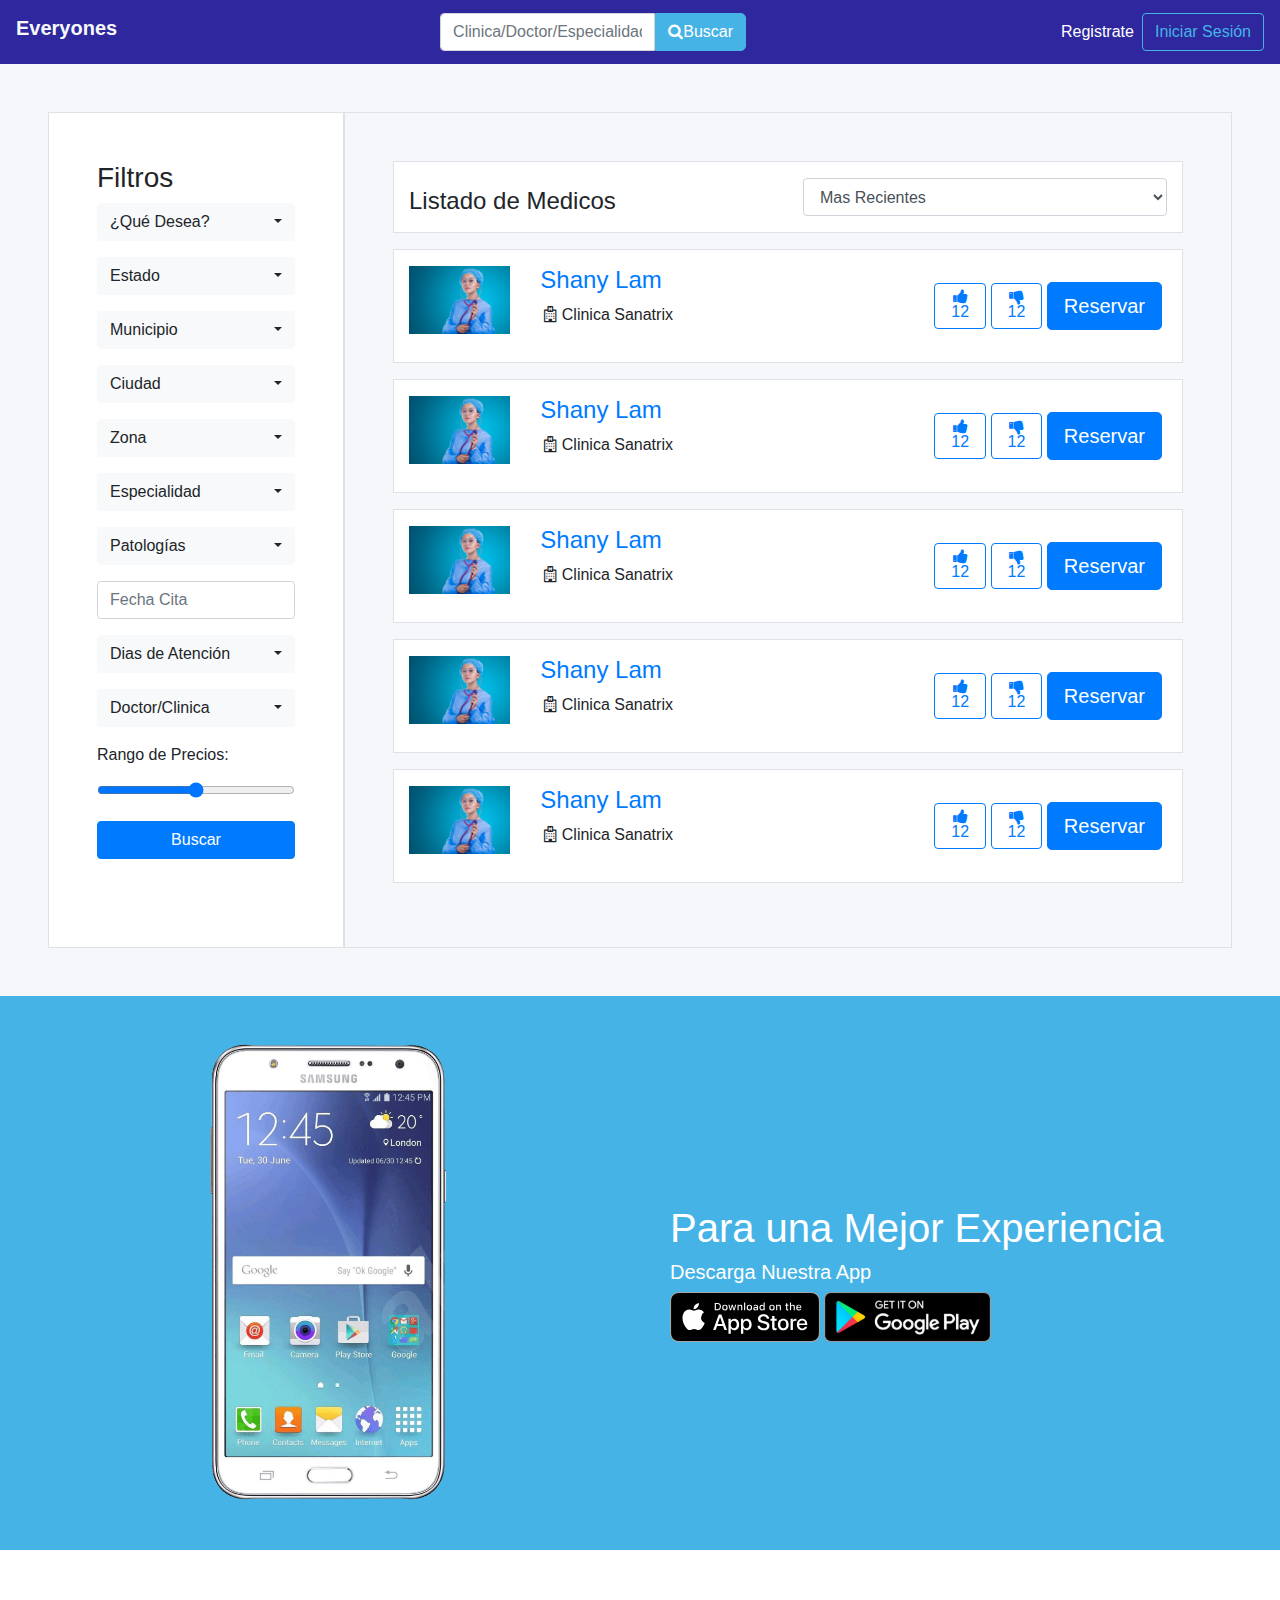
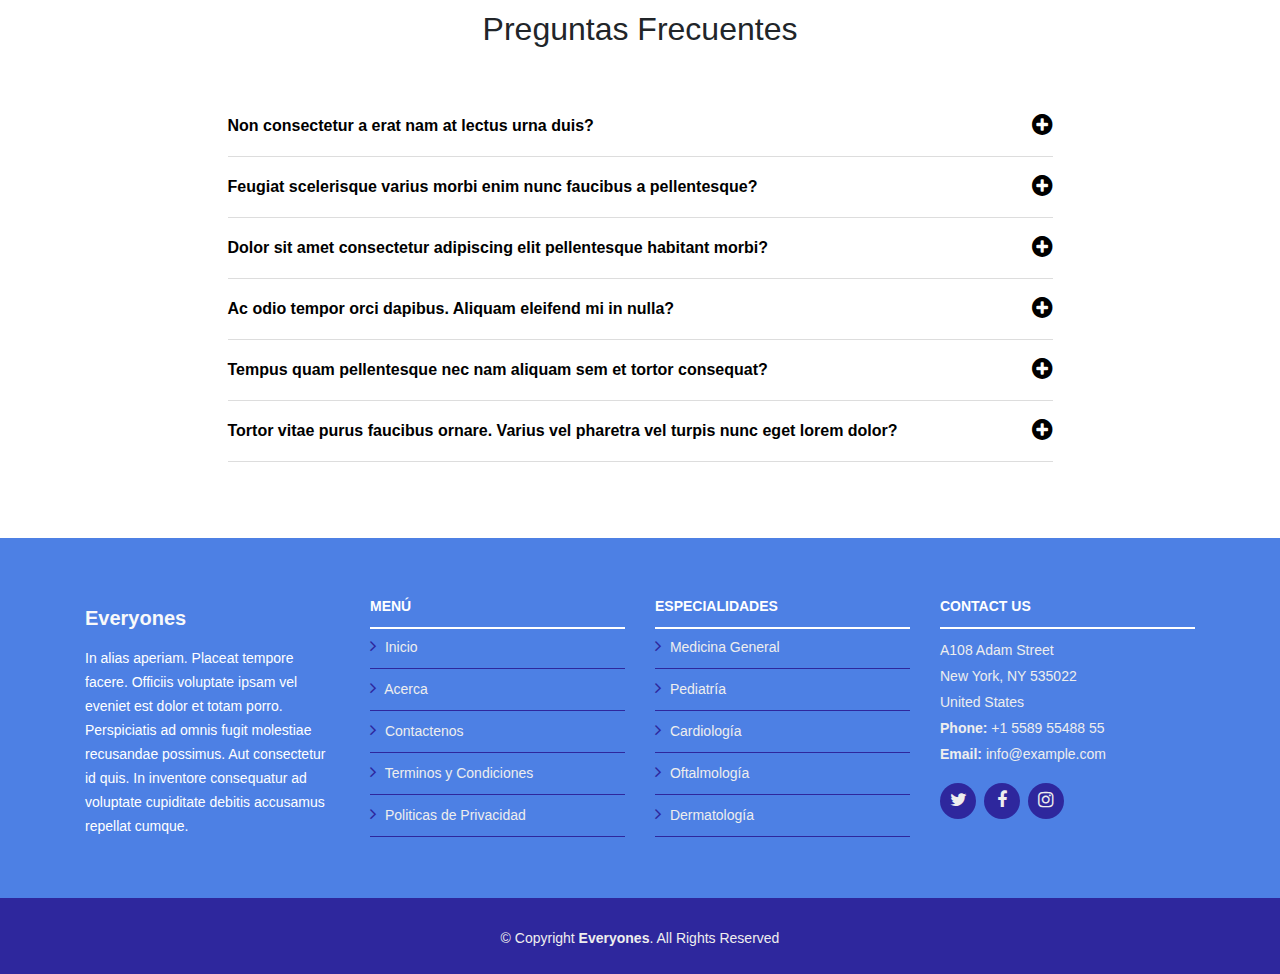
==== commit 853e0b8b: "agregando pagina de busqueda y quienes somos" ====
--- a/busqueda.html
+++ b/busqueda.html
@@ -25,78 +25,38 @@
       </button>
     
       <div class="collapse navbar-collapse" id="navbarSupportedContent">
-        <ul class="navbar-nav mx-auto">
-          <li class="nav-item active ">
-            <a class="nav-link text-light" href="#">Inicio <span class="sr-only">(current)</span></a>
+        <ul class="navbar-nav mx-auto ">
+          
+          <li class="nav-item active">
+            <form class="navbar-form navbar-left" action="/action_page.php">
+      <div class="input-group" style="width: 306px;">
+        <input type="text" class="form-control" placeholder="Clinica/Doctor/Especialidad" name="search">
+        <div class="input-group-btn">
+          <button class="btn btn-color-2" type="submit">
+            <i class="fa fa-search"></i>Buscar
+          </button>
+        </div>
+      </div>
+    </form>
           </li>
-          <li class="nav-item dropdown">
-                  <a class="nav-link dropdown-toggle text-light" href="#" id="navbarDropdown" role="button" data-toggle="dropdown" aria-haspopup="true" aria-expanded="false">
-                    Especialidades
-                  </a>
-                  <div class="dropdown-menu bg-color-1" aria-labelledby="navbarDropdown">
-                    <a class="dropdown-item text-light" href="busqueda.html">Medicina General</a>
-                    <a class="dropdown-item text-light" href="busqueda.html">Cardíologia</a>
-                    <a class="dropdown-item text-light" href="busqueda.html">Oftalmologia</a>
-                    <a class="dropdown-item text-light" href="busqueda.html">Medicina Interna</a>
-                    <a class="dropdown-item text-light" href="busqueda.html">Odontología</a>
-                    <a class="dropdown-item text-light" href="busqueda.html">Pediatría</a>
-                    
-                  </div>
-                </li>
-          
-          
-          <li class="nav-item">
-                  <a class="nav-link text-light" href="#">Blog</a>
-          </li>
-          <li class="nav-item">
-                  <a class="nav-link text-light" href="quienes_somos.html">Quienes Somos</a>
-          </li>
-          <li class="nav-item">
-                  <a class="nav-link text-light" href="#">Contactenos</a>
-          </li>
+          
+                
+          
+          
+         
           
           <li class="nav-item dropdown">
         </ul>
         <div class="form-inline my-2 my-lg-0">
-          
+          <a href="#" class=" text-white px-2" data-toggle="modal" data-target="#modalRegistrate">Registrate</a>
           <button class="btn btn-outline-color-3 my-2 my-sm-0" data-toggle="modal" data-target="#exampleModal">Iniciar Sesión</button>
         </div>
       </div>
     </nav>
-              <!--header navbar-->
-              
+          <!--navbar-->    
               
               <!--Hero-->
-              <div class="hero bg-color-2 py-5">
-                <h5 class="text-center text-color-4 font-weight-bold mt-5">Los Mejores Especilastas, En las Mejores Clinicas</h5>
-                <h1 class="text-center text-color-4 font-weight-bold mt-3">Busca Los Servicios Que Necesites</h1>
-              
-              <!--Buscador-->
-                
-                <div class="buscador mt-3  py-5 mx-auto text-center form-inline container">
-                  
-                 
-                 <select name="" placeholder="" id="qDesea" class="form-control form-control-lg w-40">
-                  <option hidden selected>¿Qué Desea?</option>
-                  <option value="">Cita Medica</option>
-                  <option value="">Examenes Medicos</option>
-                </select> 
-                <select name="" id="qCiudad" hidden class="form-control form-control-lg w-25">
-                  <option hidden selected>¿En Cual Ciudad?</option>
-                  <option value="">Caracas</option>
-                  <option value="">Maracay</option>
-                  <option value="">Valencia</option>
-                  <option value="">La Guaira</option>
-                  <option value="">Maracaibo</option>
-                </select>
-                <div class="form-group has-feedback w-40">
-                  <i class="fa fa-search form-control-feedback"></i>
-                  <input type="text" class="form-control form-control-lg espacio-lupa w-100" placeholder="Clinica/Doctor/Especialidad/Zona">
-                </div>
-                    <button class="btn btn-color-1 w-20 btn-lg">Buscar</button>
-                </div>
-                <h6 class="text-center text-color-4 font-weight-bold mb-5"><a href="" class="text-white">Búsqueda Avanzada</a></h6>
-              </div>
+              
               
                 <!--Buscador-->
 
@@ -106,7 +66,7 @@
 
 
               <div class="container-fluid detalle-busqueda bg-color-4"><!--Detalle Busqueda-->
-                <h1 class="pt-5">Resultado de Busqueda</h1>
+                
                 <div class="row p-md-5">
                   <div class="col-lg-3 bg-white p-5 border">
                             <h3>Filtros</h3>
@@ -180,6 +140,13 @@
                                       </div>
                                   </div>
                                     
+                                  <div class="col-12">
+                                    <div class="form-group">
+                                        <input type="text" onfocus="(this.type='date')" class="form-control" placeholder="Fecha Cita" name="" id="">
+                                    </div>
+                                </div>
+
+
                                     <div class="col-12">
                                         <div class="form-group">
                                           <select class="selectpicker form-control" multiple data-live-search="true">
@@ -232,175 +199,158 @@
                       </div>
                     </div>
 
-                    <div class="container bg-white pt-3 border my-3">
+                    <div class="container bg-white py-3 border my-3">
                       <div class="row">
                     
-                                <div class="col-2">
-                                    <img src="img/nurse-2141808_1920.jpg" alt="" class="img-fluid">
-                                </div>
-
-                                <div class="col-7">
+                                <div class="col-2 ">
+                                    <img src="img/nurse-2141808_1920.jpg" alt="" class="img-fluid ">
+                                </div>
+
+                                <div class="col-6">
                                     <a href="job_details.html"><h4>Shany Lam</h4></a>
                                     <div class="links_locat d-flex align-items-center">
-                                        <div class="px-1">
-                                            <p> <i class="fa fa-map-marker"></i> California, USA</p>
-                                        </div>
+                                        
                                         <div class="px-1">
                                           <p> <i class="fa fa-hospital-o"></i> Clinica Sanatrix</p>
                                         </div>
-                                        <div class="px-1">
-                                            <p> <i class="fa fa-clock-o"></i> Part-time</p>
-                                        </div>
-                                    </div>
-                                </div>
-
-                                <div class="col-3">
+                                        
+                                    </div>
+                                </div>
+
+                                <div class="col-4 py-3">
                                     <div class="apply_now">
-                                        <a class="btn btn-outline-primary" href="#"> <i class="fa fa-heart"></i> </a>
-                                        <a href="job_details.html" class="btn btn-primary">Reservar</a>
-                                    </div>
-                                    <div class="date">
-                                        <p>Date line: 31 Jan 2020</p>
-                                    </div>
+                                        <a class="btn btn-outline-primary py-1 px-3" href="#"> <i class="fa fa-thumbs-up "><p class="text-center p-0 m-0 likes-p">12</p></i></a>
+                                        <a class="btn btn-outline-primary py-1 px-3" href="#"> <i class="fa fa-thumbs-down"><p class="text-center p-0 m-0 likes-p">12</p></i></a>
+                                        <a href="job_details.html" class="btn btn-lg btn-primary">Reservar</a>
+                                    </div>
+                                    
                                 </div>
                         </div>   
                         </div>
 
-                        <div class="container bg-white pt-3 border my-3">
-                            <div class="row">
-                          
-                                      <div class="col-2">
-                                          <img src="img/nurse-2141808_1920.jpg" alt="" class="img-fluid">
-                                      </div>
-      
-                                      <div class="col-7">
-                                          <a href="job_details.html"><h4>Shany Lam</h4></a>
-                                          <div class="links_locat d-flex align-items-center">
-                                            <div class="px-1">
-                                                <p> <i class="fa fa-map-marker"></i> California, USA</p>
-                                            </div>
+                        <div class="container bg-white py-3 border my-3">
+                          <div class="row">
+                        
+                                    <div class="col-2 ">
+                                        <img src="img/nurse-2141808_1920.jpg" alt="" class="img-fluid ">
+                                    </div>
+    
+                                    <div class="col-6">
+                                        <a href="job_details.html"><h4>Shany Lam</h4></a>
+                                        <div class="links_locat d-flex align-items-center">
+                                            
                                             <div class="px-1">
                                               <p> <i class="fa fa-hospital-o"></i> Clinica Sanatrix</p>
                                             </div>
-                                            <div class="px-1">
-                                                <p> <i class="fa fa-clock-o"></i> Part-time</p>
+                                            
+                                        </div>
+                                    </div>
+    
+                                    <div class="col-4 py-3">
+                                        <div class="apply_now">
+                                            <a class="btn btn-outline-primary py-1 px-3" href="#"> <i class="fa fa-thumbs-up "><p class="text-center p-0 m-0 likes-p">12</p></i></a>
+                                            <a class="btn btn-outline-primary py-1 px-3" href="#"> <i class="fa fa-thumbs-down"><p class="text-center p-0 m-0 likes-p">12</p></i></a>
+                                            <a href="job_details.html" class="btn btn-lg btn-primary">Reservar</a>
+                                        </div>
+                                        
+                                    </div>
+                            </div>   
+                            </div>
+
+                            <div class="container bg-white py-3 border my-3">
+                              <div class="row">
+                            
+                                        <div class="col-2 ">
+                                            <img src="img/nurse-2141808_1920.jpg" alt="" class="img-fluid ">
+                                        </div>
+        
+                                        <div class="col-6">
+                                            <a href="job_details.html"><h4>Shany Lam</h4></a>
+                                            <div class="links_locat d-flex align-items-center">
+                                                
+                                                <div class="px-1">
+                                                  <p> <i class="fa fa-hospital-o"></i> Clinica Sanatrix</p>
+                                                </div>
+                                                
                                             </div>
                                         </div>
-                                      </div>
-      
-                                      <div class="col-3">
-                                          <div class="apply_now">
-                                              <a class="btn btn-outline-primary" href="#"> <i class="fa fa-heart"></i> </a>
-                                              <a href="job_details.html" class="btn btn-primary">Reservar</a>
-                                          </div>
-                                          <div class="date">
-                                              <p>Date line: 31 Jan 2020</p>
-                                          </div>
-                                      </div>
-                              </div>   
-                              </div>
-
-                              <div class="container bg-white pt-3 border my-3">
+        
+                                        <div class="col-4 py-3">
+                                            <div class="apply_now">
+                                                <a class="btn btn-outline-primary py-1 px-3" href="#"> <i class="fa fa-thumbs-up "><p class="text-center p-0 m-0 likes-p">12</p></i></a>
+                                                <a class="btn btn-outline-primary py-1 px-3" href="#"> <i class="fa fa-thumbs-down"><p class="text-center p-0 m-0 likes-p">12</p></i></a>
+                                                <a href="job_details.html" class="btn btn-lg btn-primary">Reservar</a>
+                                            </div>
+                                            
+                                        </div>
+                                </div>   
+                                </div>
+
+                                <div class="container bg-white py-3 border my-3">
                                   <div class="row">
                                 
-                                            <div class="col-2">
-                                                <img src="img/nurse-2141808_1920.jpg" alt="" class="img-fluid">
+                                            <div class="col-2 ">
+                                                <img src="img/nurse-2141808_1920.jpg" alt="" class="img-fluid ">
                                             </div>
             
-                                            <div class="col-7">
+                                            <div class="col-6">
                                                 <a href="job_details.html"><h4>Shany Lam</h4></a>
                                                 <div class="links_locat d-flex align-items-center">
-                                                  <div class="px-1">
-                                                      <p> <i class="fa fa-map-marker"></i> California, USA</p>
-                                                  </div>
-                                                  <div class="px-1">
-                                                    <p> <i class="fa fa-hospital-o"></i> Clinica Sanatrix</p>
-                                                  </div>
-                                                  <div class="px-1">
-                                                      <p> <i class="fa fa-clock-o"></i> Part-time</p>
-                                                  </div>
-                                              </div>
+                                                    
+                                                    <div class="px-1">
+                                                      <p> <i class="fa fa-hospital-o"></i> Clinica Sanatrix</p>
+                                                    </div>
+                                                    
+                                                </div>
                                             </div>
             
-                                            <div class="col-3">
+                                            <div class="col-4 py-3">
                                                 <div class="apply_now">
-                                                    <a class="btn btn-outline-primary" href="#"> <i class="fa fa-heart"></i> </a>
-                                                    <a href="job_details.html" class="btn btn-primary">Reservar</a>
+                                                    <a class="btn btn-outline-primary py-1 px-3" href="#"> <i class="fa fa-thumbs-up "><p class="text-center p-0 m-0 likes-p">12</p></i></a>
+                                                    <a class="btn btn-outline-primary py-1 px-3" href="#"> <i class="fa fa-thumbs-down"><p class="text-center p-0 m-0 likes-p">12</p></i></a>
+                                                    <a href="job_details.html" class="btn btn-lg btn-primary">Reservar</a>
                                                 </div>
-                                                <div class="date">
-                                                    <p>Date line: 31 Jan 2020</p>
-                                                </div>
+                                                
                                             </div>
                                     </div>   
                                     </div>
 
-                                    <div class="container bg-white pt-3 border my-3">
-                                        <div class="row">
-                                      
-                                                  <div class="col-2">
-                                                      <img src="img/nurse-2141808_1920.jpg" alt="" class="img-fluid">
-                                                  </div>
-                  
-                                                  <div class="col-7">
-                                                      <a href="job_details.html"><h4>Shany Lam</h4></a>
-                                                      <div class="links_locat d-flex align-items-center">
-                                                        <div class="px-1">
-                                                            <p> <i class="fa fa-map-marker"></i> California, USA</p>
-                                                        </div>
+                                    <div class="container bg-white py-3 border my-3">
+                                      <div class="row">
+                                    
+                                                <div class="col-2 ">
+                                                    <img src="img/nurse-2141808_1920.jpg" alt="" class="img-fluid ">
+                                                </div>
+                
+                                                <div class="col-6">
+                                                    <a href="job_details.html"><h4>Shany Lam</h4></a>
+                                                    <div class="links_locat d-flex align-items-center">
+                                                        
                                                         <div class="px-1">
                                                           <p> <i class="fa fa-hospital-o"></i> Clinica Sanatrix</p>
                                                         </div>
-                                                        <div class="px-1">
-                                                            <p> <i class="fa fa-clock-o"></i> Part-time</p>
-                                                        </div>
+                                                        
                                                     </div>
-                                                  </div>
-                  
-                                                  <div class="col-3">
-                                                      <div class="apply_now">
-                                                          <a class="btn btn-outline-primary" href="#"> <i class="fa fa-heart"></i> </a>
-                                                          <a href="job_details.html" class="btn btn-primary">Reservar</a>
-                                                      </div>
-                                                      <div class="date">
-                                                          <p>Date line: 31 Jan 2020</p>
-                                                      </div>
-                                                  </div>
-                                          </div>   
-                                          </div>
-
-                                          <div class="container bg-white pt-3 border my-3">
-                                              <div class="row">
-                                            
-                                                        <div class="col-2">
-                                                            <img src="img/nurse-2141808_1920.jpg" alt="" class="img-fluid">
-                                                        </div>
+                                                </div>
+                
+                                                <div class="col-4 py-3">
+                                                    <div class="apply_now">
+                                                        <a class="btn btn-outline-primary py-1 px-3" href="#"> <i class="fa fa-thumbs-up "><p class="text-center p-0 m-0 likes-p">12</p></i></a>
+                                                        <a class="btn btn-outline-primary py-1 px-3" href="#"> <i class="fa fa-thumbs-down"><p class="text-center p-0 m-0 likes-p">12</p></i></a>
+                                                        <a href="job_details.html" class="btn btn-lg btn-primary">Reservar</a>
+                                                    </div>
+                                                    
+                                                </div>
+                                        </div>   
+                                        </div>
+
                         
-                                                        <div class="col-7">
-                                                            <a href="job_details.html"><h4>Shany Lam</h4></a>
-                                                            <div class="links_locat d-flex align-items-center">
-                                                              <div class="px-1">
-                                                                  <p> <i class="fa fa-map-marker"></i> California, USA</p>
-                                                              </div>
-                                                              <div class="px-1">
-                                                                <p> <i class="fa fa-hospital-o"></i> Clinica Sanatrix</p>
-                                                              </div>
-                                                              <div class="px-1">
-                                                                  <p> <i class="fa fa-clock-o"></i> Part-time</p>
-                                                              </div>
-                                                          </div>
-                                                        </div>
-                        
-                                                        <div class="col-3">
-                                                            <div class="apply_now">
-                                                                <a class="btn btn-outline-primary" href="#"> <i class="fa fa-heart"></i> </a>
-                                                                <a href="job_details.html" class="btn btn-primary">Reservar</a>
-                                                            </div>
-                                                            <div class="date">
-                                                                <p>Date line: 31 Jan 2020</p>
-                                                            </div>
-                                                        </div>
-                                                </div>   
-                                                </div>
+
+                              
+
+                                    
+
+                                          
 
 
 
@@ -427,87 +377,7 @@
                 
               </div><!--Detalle Busqueda-->
 
-              <!--Medicos Relacionados-->
-              <section class="recomendados" id="">
-                <div class="container">
-          
-                  <div class="row mb-5 justify-content-center">
-                    <div class="col-md-7 text-center">
-                      <h2 class=" mb-2 text-uppercase">Medicos Relacionados</h2>
-                    </div>
-                  </div>
-                  
-                  <ul class="mb-5 pl-0 ">
-                    <li class=" d-block d-sm-flex pb-3 pb-sm-0 align-items-center border">
-                      <a href="#"></a>
-                      <div class="logo">
-                        <img src="img/nurse-2141808_1920.jpg" alt="Image" class="img-fluid">
-                      </div>
-          
-                      <div class=" d-sm-flex w-100 justify-content-between mx-4">
-                        <div class=" w-50 mb-3 mb-sm-0">
-                          <h2>Luisa Lane</h2>
-                          <strong class="text-muted">Pediatría</strong>
-                        </div>
-                        <div class=" mb-3 mb-sm-0  w-25 py-3">
-                          <i class="fa fa-map-marker text-muted"> </i><strong class="text-muted">New York, New York</strong> 
-                        </div>
-                        <div class="py-3">
-                          <span class="badge badge-danger">Medio Tiempo</span>
-                        </div>
-                      </div>
-                      
-                    </li>
-
-                    <li class=" d-block d-sm-flex pb-3 pb-sm-0 align-items-center border">
-                      <a href="#"></a>
-                      <div class="logo">
-                        <img src="img/nurse-2141808_1920.jpg" alt="Image" class="img-fluid">
-                      </div>
-          
-                      <div class=" d-sm-flex w-100 justify-content-between mx-4">
-                        <div class=" w-50 mb-3 mb-sm-0">
-                          <h2>Luisa Lane</h2>
-                          <strong class="text-muted">Pediatría</strong>
-                        </div>
-                        <div class=" mb-3 mb-sm-0  w-25 py-3">
-                          <i class="fa fa-map-marker text-muted"> </i><strong class="text-muted">New York, New York</strong> 
-                        </div>
-                        <div class="py-3">
-                          <span class="badge badge-danger">Medio Tiempo</span>
-                        </div>
-                      </div>
-                      
-                    </li>
-
-                    <li class=" d-block d-sm-flex pb-3 pb-sm-0 align-items-center border">
-                      <a href="#"></a>
-                      <div class="logo">
-                        <img src="img/nurse-2141808_1920.jpg" alt="Image" class="img-fluid">
-                      </div>
-          
-                      <div class=" d-sm-flex w-100 justify-content-between mx-4">
-                        <div class=" w-50 mb-3 mb-sm-0">
-                          <h2>Luisa Lane</h2>
-                          <strong class="text-muted">Pediatría</strong>
-                        </div>
-                        <div class=" mb-3 mb-sm-0  w-25 py-3">
-                          <i class="fa fa-map-marker text-muted"> </i><strong class="text-muted">New York, New York</strong> 
-                        </div>
-                        <div class="py-3">
-                          <span class="badge badge-primary">Tiempo Completo</span>
-                        </div>
-                      </div>
-                      
-                    </li>
-                      
-                  </ul>
-          
-                  
-          
-                </div>
-              </section>
-              <!--Medicos Relacionados-->
+
               
     
 
@@ -692,79 +562,79 @@
 
               
           <!-- Modal -->
-          <div class="modal fade" id="exampleModal" tabindex="-1" role="dialog" aria-labelledby="exampleModalLabel" aria-hidden="true">
-            <div class="modal-dialog" role="document">
-                <div class="modal-content">
-                    <div class="modal-header">
-                        <button type="button" class="close" data-dismiss="modal" aria-label="Close">
-                        <span aria-hidden="true">&times;</span>
-                        </button>
+           <!-- Modal -->
+<div class="modal fade" id="exampleModal" tabindex="-1" role="dialog" aria-labelledby="exampleModalLabel" aria-hidden="true">
+  <div class="modal-dialog" role="document">
+      <div class="modal-content">
+          
+          <div class="modal-body">
+                  <h1 class="text-center font-weight-bold my-2">Everyones</h1>
+                  <h6 class="text-center mb-3">Ingresa con tus credenciales para administrar tus opciones</h6>
+                  <div class="col-12 form-group bloquedatos py-5">
+                      <label for="usuario" class="text-light">Nombre de Usuario</label>
+                      <input type="text" name="usuario" id="usuario" class="form-control">
+                      <label for="contrasena" class="text-light mt-2">Contraseña</label>
+                      <input type="Contraseña" name="contrasena" id="contrasena" class="form-control">
+                      <button class="btn btn-primary my-3 btn-block font-weight-bold">INGRESAR</button>
+                      <a href="#"><p class="text-center text-light text">Olvide mi Contraseña</p></a>
+                  </div>
+                          
+          </div>
+          
+      </div>
+  </div>
+</div>
+
+<div class="modal fade" id="modalRegistrate" tabindex="-1" role="dialog" aria-labelledby="modalRegistrate" aria-hidden="true">
+<div class="modal-dialog" role="document">
+    <div class="modal-content">
+        
+        <div class="modal-body">
+                <h1 class="text-center font-weight-bold my-2">Everyones</h1>
+                <h6 class="text-center mb-3">Registra una cuenta con Nosotros</h6>
+                <div class="col-12 form-group bloquedatos py-4">
+                  <div class="row">
+                    <div class="form-group has-feedback col-6">
+                      <i class="fa fa-user form-control-feedback"></i>
+                      <input type="text" class="form-control  espacio-lupa" placeholder="Nombre">
                     </div>
-                    <div class="modal-body">
-                            <h1 class="text-center font-weight-bold my-2">Everyones</h1>
-                            <h6 class="text-center mb-3">Ingresa con tus credenciales para administrar tus opciones</h6>
-                            <div class="col-12 form-group bloquedatos py-5">
-                                <label for="usuario" class="text-light">Nombre de Usuario</label>
-                                <input type="text" name="usuario" id="usuario" class="form-control">
-                                <label for="contrasena" class="text-light mt-2">Contraseña</label>
-                                <input type="Contraseña" name="contrasena" id="contrasena" class="form-control">
-                                <button class="btn btn-primary my-3 btn-block font-weight-bold">INGRESAR</button>
-                                <a href="#"><p class="text-center text-light text">Olvide mi Contraseña</p></a>
-                            </div>
-                            <h6 class="text-center">¿Aun no tiene cuenta?</h6>
-                            <a href="#"><h6 class="text-center text-primary" >Registrese aquí.</h6></a>        
+                    <div class="form-group  col-6">
+                      <input type="text" class="form-control  " placeholder="Apellido">
                     </div>
+                  </div>
+                  <div class="form-group has-feedback">
+                    <i class="fa fa-address-card form-control-feedback"></i>
+                    <input type="number" class="form-control  espacio-lupa" placeholder="Documento de Identidad">
+                  </div>
+                  
+                  <div class="form-group has-feedback">
+                    <i class="fa fa-envelope form-control-feedback"></i>
+                    <input type="email" class="form-control  espacio-lupa" placeholder="Correo Electronico">
+                  </div>
+                  <div class="form-group has-feedback">
+                    <i class="fa fa-lock form-control-feedback"></i>
+                    <input type="password" class="form-control  espacio-lupa" placeholder="Contraseña">
+                  </div>
+                  
+                    
+                    <button class="btn btn-primary my-3 btn-block font-weight-bold">REGISTRARTE</button>
                     
                 </div>
-            </div>
+                        
         </div>
-
-
-
-
-
-
-
-
-              <!-- Modal -->
-<!-- Modal -->
-<div class="modal fade" id="exampleModalLong" tabindex="-1" role="dialog" aria-labelledby="exampleModalLongTitle" aria-hidden="true">
-    <div class="modal-dialog" role="document">
-        <div class="modal-content">
-            <div class="modal-header">
-                <h5 class="modal-title mx-auto" id="exampleModalLongTitle">Reserva Con Los Mejores</h5>
-                
-            </div>
-            <div class="modal-body">
-              <div class="">
-                  <p class="text-center"><label for="nombre" class="font-weight-bold">Nombre</label></p>
-                  <input type="text" name="nombre" id="nombre" class="form-control">
-              </div>
-              <div class="">
-                  <p class="text-center"><label for="apellido" class="font-weight-bold">Apellido</label></p>
-                  <input type="text" name="apellido" id="apellido" class="form-control">
-              </div>
-              <div class="">
-                  <p class="text-center"><label for="cedula" class="font-weight-bold">Cédula</label></p>
-                  <input type="number" name="cedula" id="cedula" class="form-control">
-              </div>
-              <div class="">
-                  <p class="text-center"><label for="email" class="font-weight-bold">Email</label></p>
-                  <input type="email" name="email" id="email" class="form-control">
-              </div>
-              <div class="">
-                  <p class="text-center"><label for="fReserva" class="font-weight-bold">Fecha de Reserva</label></p>
-                  <input type="date" name="fReserva" id="fReserva" class="form-control">
-              </div>
-              <center class="mt-3">
-                <input type="submit" value="Continuar" class="btn btn-primary mx-auto">
-              </center>
-              
-            </div>
-            
-        </div>
+        
     </div>
 </div>
+</div>
+
+
+
+
+
+
+
+
+      
 <!--
     <script src="lib/chosen_v1.8.7/docsupport/jquery-3.2.1.min.js"></script>
     <script src="lib/chosen_v1.8.7/chosen.jquery.js"></script>
--- a/css/styles.css
+++ b/css/styles.css
@@ -15,6 +15,18 @@
 }
 .bg-color-4{
      background-color: #f5f7fa;
+}
+.bg-color-fondo{
+  
+  background-image: linear-gradient(
+    rgba(77, 128, 228, 1),
+    rgba(0%, 40%, 70%, 0.5)
+  ), url(../img/chair-2589771_1280.jpg);
+  
+  background-repeat: no-repeat;
+    background-position: center center;
+    background-size:cover;
+    background-attachment: fixed;
 }
 .mision-bg{
   background-image: url(../img/face-mask-4986596_1280.jpg);
@@ -30,11 +42,8 @@
 }
 /*btn personalizados*/
 
-.btn-color-1{color:#fff;background-color:#2e279d;border-color:#2e279d}
-
-
-
-
+.btn-color-1{color:#fff;background-color:#2e279d;border-color:#2e279d;}
+.btn-color-2{color:#fff;background-color:#46b3e6;border-color:#46b3e6; border-radius: 0px 5px 5px 0px;}
 
 
 .btn-outline-color-3{color:#46b3e6;background-color:transparent;
@@ -87,6 +96,22 @@
      padding: 20px;
      width: 15%;
  } */
+/*NAVBAR*/
+.navbar .dropdown-item:hover {
+  
+  background-color: #46b3e6;
+}
+.bloque-experto p, .bloque-experto a{
+  font-size: 0.9rem !important;
+}
+.bloque-experto img{
+  border-radius: 10px;
+}
+#iBusNav{
+  border-radius: 5px 0px 0px 5px
+}
+/*NAVBAR*/
+
 
  /*Beneficios*/
  .beneficios.container-fluid{
@@ -389,4 +414,7 @@
   webkit-transform: scale(1.3);
     transform: scale(1.1);
     
+}
+.likes-p{
+  font-family: -apple-system,BlinkMacSystemFont,"Segoe UI",Roboto,"Helvetica Neue",Arial,sans-serif,"Apple Color Emoji","Segoe UI Emoji","Segoe UI Symbol";
 }